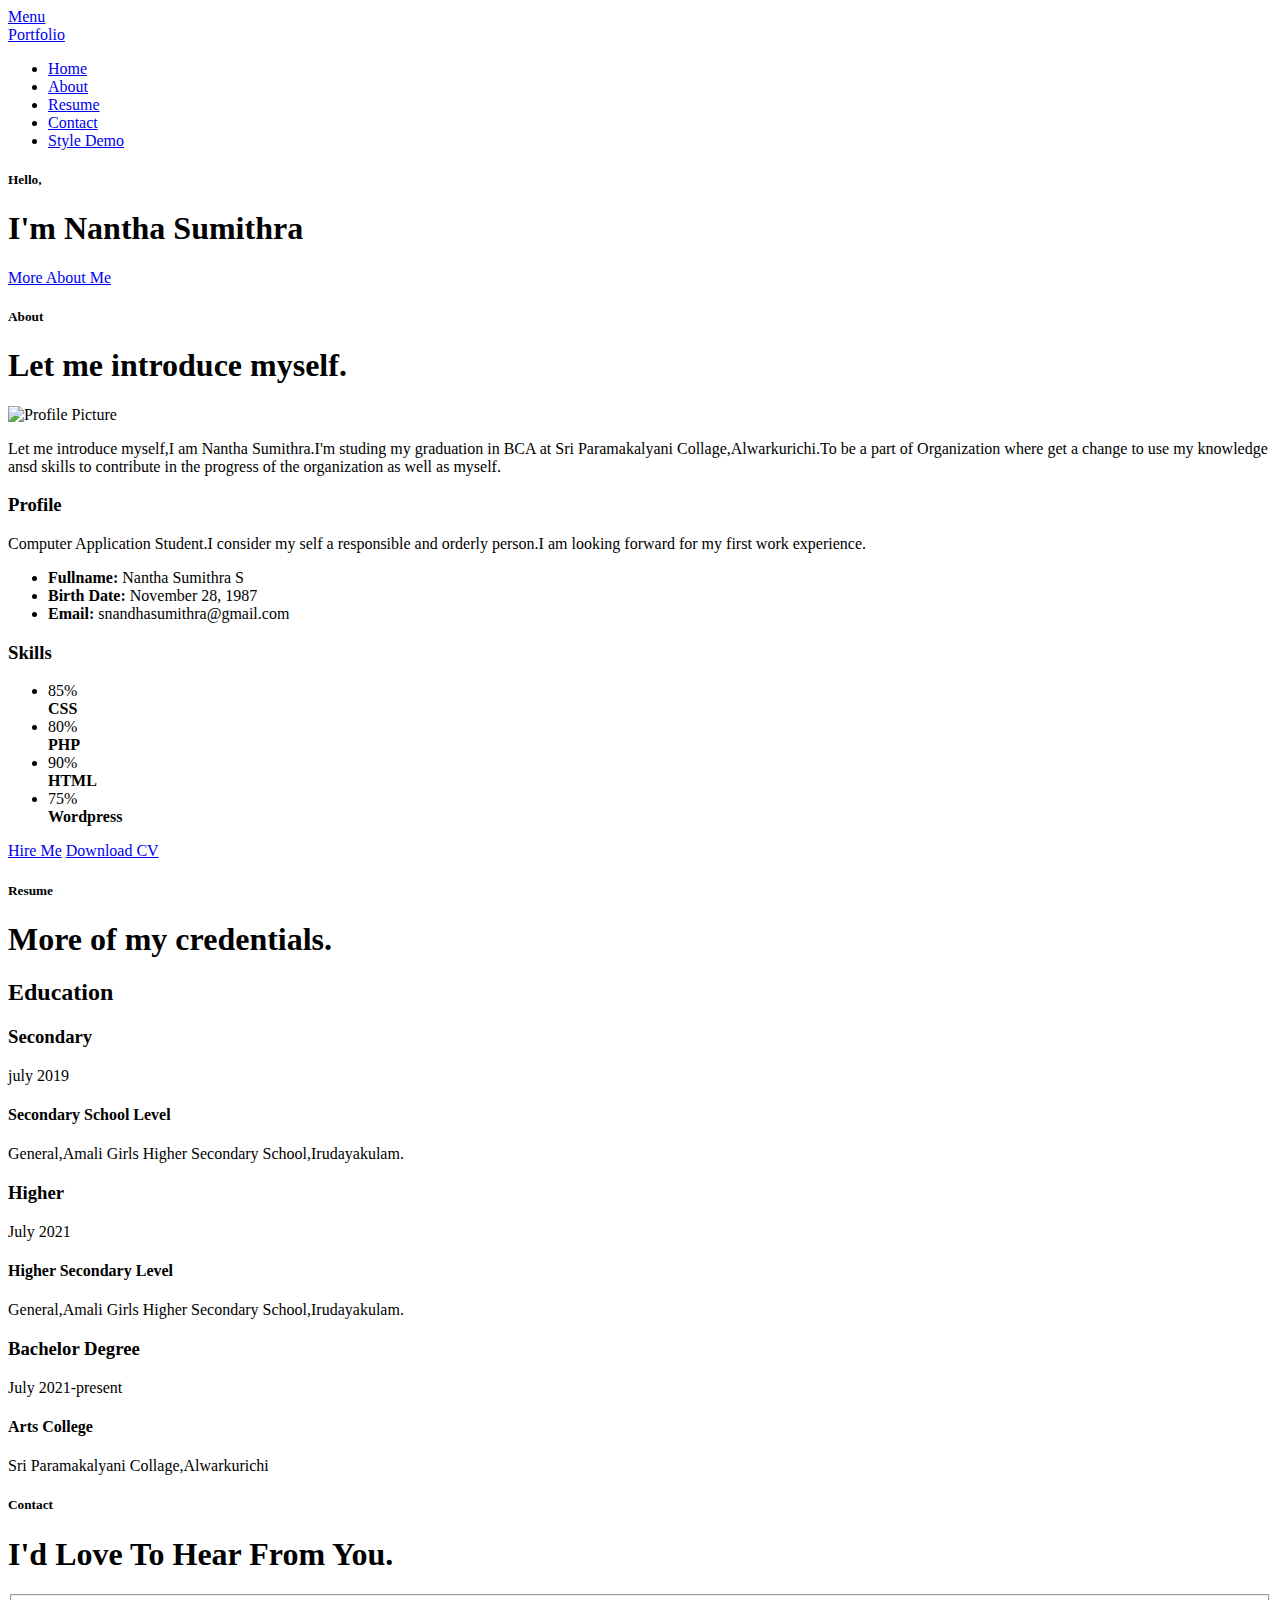
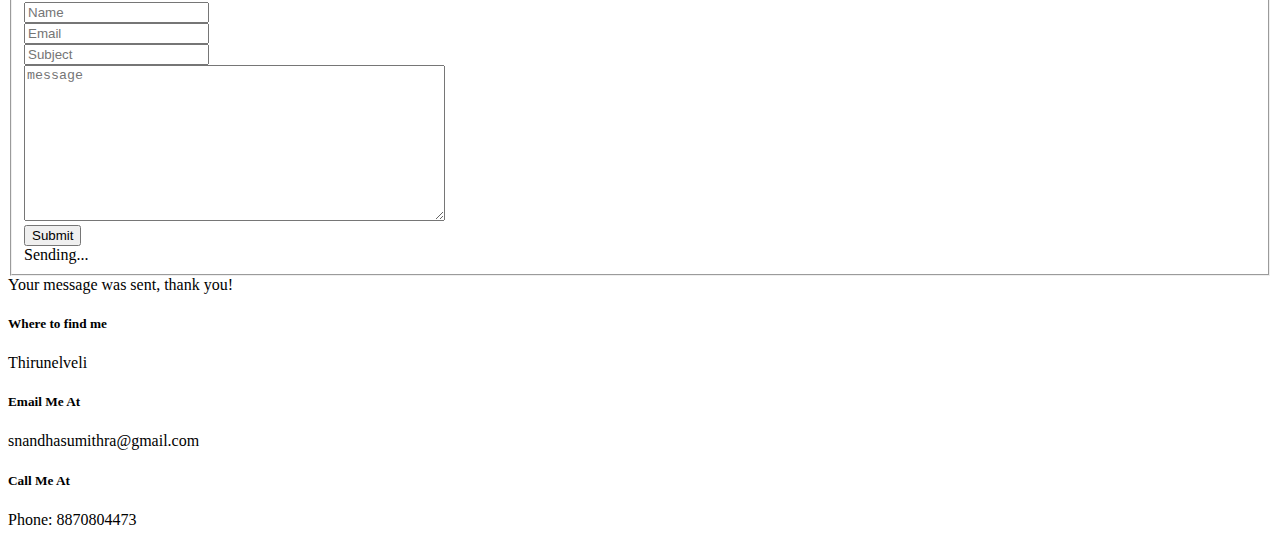
==== index.html @ dbe653dc "Update and rename port.html to index.html" ====
<!DOCTYPE html>
<html class="no-js" lang="en"> 
<head>
   <meta charset="utf-8">
	<title>porfolio</title>
	<meta name="description" content="">  
	<meta name="author" content="">
	<meta name="viewport" content="width=device-width, initial-scale=1, maximum-scale=1">
   <link rel="stylesheet" href="css/base.css">  
   <link rel="stylesheet" href="css/main.css">
   <link rel="stylesheet" href="css/vendor.css">       
	<script src="js/modernizr.js"></script>
	<script src="js/pace.min.js"></script>
	<link rel="icon" type="image/png" href="favicon.png">
</head>
<body id="top">
   <header>   	
   	<div class="row">

   		<div class="top-bar">
   			<a class="menu-toggle" href="#"><span>Menu</span></a>

	   		<div class="logo">
		         <a href="index.html">Portfolio</a>
		      </div>		      

		   	<nav id="main-nav-wrap">
					<ul class="main-navigation">
						<li class="current"><a class="smoothscroll"  href="#intro" title="">Home</a></li>
						<li><a class="smoothscroll"  href="#about" title="">About</a></li>
						<li><a class="smoothscroll"  href="#resume" title="">Resume</a></li>				
						<li><a class="smoothscroll"  href="#contact" title="">Contact</a></li>	
						<li><a href="styles.html" title="">Style Demo</a></li>				
					</ul>
				</nav>    		
   		</div>
   		
   	</div>		
   </header>
   <section id="intro">   
   <div class="intro-overlay"></div>	
   <div class="intro-content">
   		<div class="row">
           <div class="col-twelve">
		   <h5>Hello,</h5>
	   			<h1>I'm Nantha Sumithra</h1>
             <a class="button stroke smoothscroll" href="#about" title="">More About Me</a>
            </div>  
   			</div>   		 		
   	</div>
   </section>
   <section id="about">  

   	<div class="row section-intro">
   		<div class="col-twelve">

   			<h5>About</h5>
   			<h1>Let me introduce myself.</h1>

   			<div class="intro-info">

   				<img src="images/profile-pic.jpg" alt="Profile Picture">

   				<p class="lead">Let me introduce myself,I am Nantha Sumithra.I'm studing my graduation in BCA at Sri Paramakalyani Collage,Alwarkurichi.To be a part of Organization where get a change to use my knowledge ansd skills to contribute in the progress of the organization as well as myself.</p>
   			</div>   			

   		</div>   		
   	</div>

   	<div class="row about-content">

   		<div class="col-six tab-full">

   			<h3>Profile</h3>
   			<p>Computer Application Student.I consider my self a responsible and orderly person.I am looking forward for my first work experience.</p>

   			<ul class="info-list">
   				<li>
   					<strong>Fullname:</strong>
   					<span>Nantha Sumithra S</span>
   				</li>
   				<li>
   					<strong>Birth Date:</strong>
   					<span>November 28, 1987</span>
   				</li>
   				<li>
   					<strong>Email:</strong>
   					<span>snandhasumithra@gmail.com</span>
   				</li>

   			</ul>
   		</div>

   		<div class="col-six tab-full">

   			<h3>Skills</h3>
   			<p></p>

				<ul class="skill-bars">
				   <li>
				   	<div class="progress percent90"><span>85%</span></div>
				   	<strong>CSS</strong>
				   </li>
				   <li>
				   	<div class="progress percent85"><span>80%</span></div>
				   	<strong>PHP</strong>
				   </li>
				   <li>
				   	<div class="progress percent95"><span>90%</span></div>
				   	<strong>HTML</strong>
				   </li>
				   <li>

				   	<div class="progress percent75"><span>75%</span></div>
				   	<strong>Wordpress</strong>
				   </li>
      
				</ul> 	

   		</div>

   	</div>

   	<div class="row button-section">
   		<div class="col-twelve">
   			<a href="#contact" title="Hire Me" class="button stroke smoothscroll">Hire Me</a>
   			<a href="#" title="Download CV" class="button button-primary">Download CV</a>
   		</div>   		
   	</div>

   </section>
	<section id="resume" class="grey-section">

		<div class="row section-intro">
   		<div class="col-twelve">

   			<h5>Resume</h5>
   			<h1>More of my credentials.</h1>

   		</div>   		
   	</div>
   	<div class="row resume-timeline">

   		<div class="col-twelve resume-header">

   			<h2>Education</h2>

   		</div>
   		<div class="col-twelve">

   			<div class="timeline-wrap">

   				<div class="timeline-block">

	   				<div class="timeline-ico">
	   					<i class="fa fa-briefcase"></i>
	   				</div>

	   				<div class="timeline-header">
	   					<h3>Secondary</h3>
	   					<p>july 2019</p>
	   				</div>

	   				<div class="timeline-content">
	   					<h4>Secondary School Level</h4>
	   					<p>General,Amali Girls Higher Secondary School,Irudayakulam.</p>
	   				</div>

	   			</div>
	   			<div class="timeline-block">

	   				<div class="timeline-ico">
	   					<i class="fa fa-briefcase"></i>
	   				</div>

	   				<div class="timeline-header">
	   					<h3>Higher</h3>
	   					<p>July 2021</p>
	   				</div>

	   				<div class="timeline-content">
	   					<h4>Higher Secondary Level</h4>
	   					<p>General,Amali Girls Higher Secondary School,Irudayakulam.</p>
	   				</div>

	   			</div>
	   			<div class="timeline-block">

	   				<div class="timeline-ico">
	   					<i class="fa fa-briefcase"></i>
	   				</div>

	   				<div class="timeline-header">
	   					<h3>Bachelor Degree</h3>
	   					<p>July 2021-present</p>
	   				</div>

	   				<div class="timeline-content">
	   					<h4>Arts College</h4>
	   					<p>Sri Paramakalyani Collage,Alwarkurichi</p>
	   				</div>

	   			</div>
   			</div>
   		</div>
   	</div>
	</section>
	<section id="contact">

		<div class="row section-intro">
   		<div class="col-twelve">

   			<h5>Contact</h5>
   			<h1>I'd Love To Hear From You.</h1>

   			

   		</div> 
   	</div>
   	<div class="row contact-form">

   		<div class="col-twelve">
            <form name="contactForm" id="contactForm" method="post" action="">
      			<fieldset>

                  <div class="form-field">
 						   <input name="contactName" type="text" id="contactName" placeholder="Name" value="" minlength="2" required="">
                  </div>
                  <div class="form-field">
	      			   <input name="contactEmail" type="email" id="contactEmail" placeholder="Email" value="" required="">
	               </div>
                  <div class="form-field">
	     				   <input name="contactSubject" type="text" id="contactSubject" placeholder="Subject" value="">
	               </div>                       
                  <div class="form-field">
	                 	<textarea name="contactMessage" id="contactMessage" placeholder="message" rows="10" cols="50" required=""></textarea>
	               </div>                      
                 <div class="form-field">
                     <button class="submitform">Submit</button>
                     <div id="submit-loader">
                        <div class="text-loader">Sending...</div>                             
       				      <div class="s-loader">
								  	<div class="bounce1"></div>
								  	<div class="bounce2"></div>
								  	<div class="bounce3"></div>
								</div>
							</div>
                  </div>

      			</fieldset>
      		</form> 
            <div id="message-warning">            	
            </div>            
           
      		<div id="message-success">
               <i class="fa fa-check"></i>Your message was sent, thank you!<br>
      		</div>

         </div> 
   	</div> 
   	<div class="row contact-info">

   		<div class="col-four tab-full">

   			<div class="icon">
   				<i class="icon-pin"></i>
   			</div>

   			<h5>Where to find me</h5>

   			<p>Thirunelveli
            </p>

   		</div>

   		<div class="col-four tab-full collapse">

   			<div class="icon">
   				<i class="icon-mail"></i>
   			</div>

   			<h5>Email Me At</h5>

   			<p>snandhasumithra@gmail.com		     
			   </p>

   		</div>

   		<div class="col-four tab-full">

   			<div class="icon">
   				<i class="icon-phone"></i>
   			</div>

   			<h5>Call Me At</h5>

   			<p>Phone: 8870804473 </p>

   		</div>
   		
   	</div>
		
	</section> 
   <div id="preloader"> 
    	<div id="loader"></div>
   </div> 
   <script src="js/jquery-2.1.3.min.js"></script>
   <script src="js/plugins.js"></script>
   <script src="js/main.js"></script>

</body>

</html>
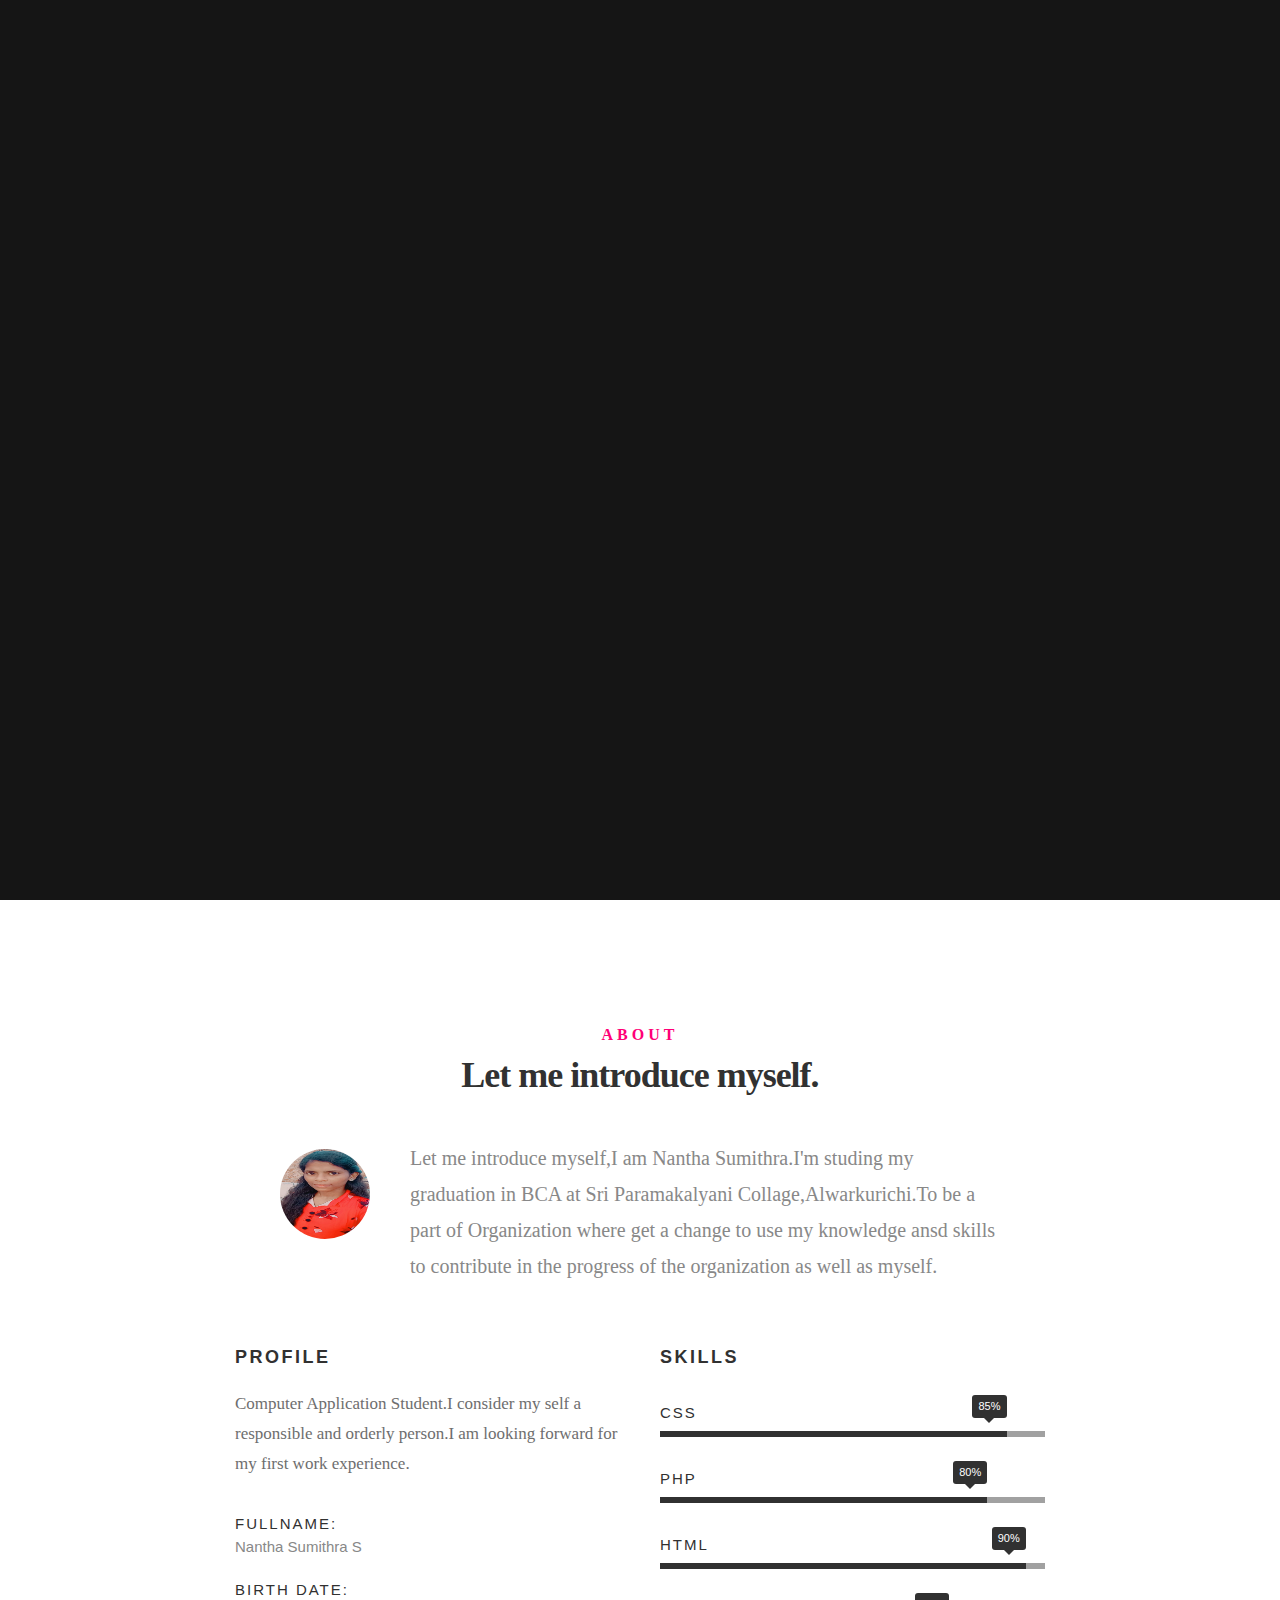
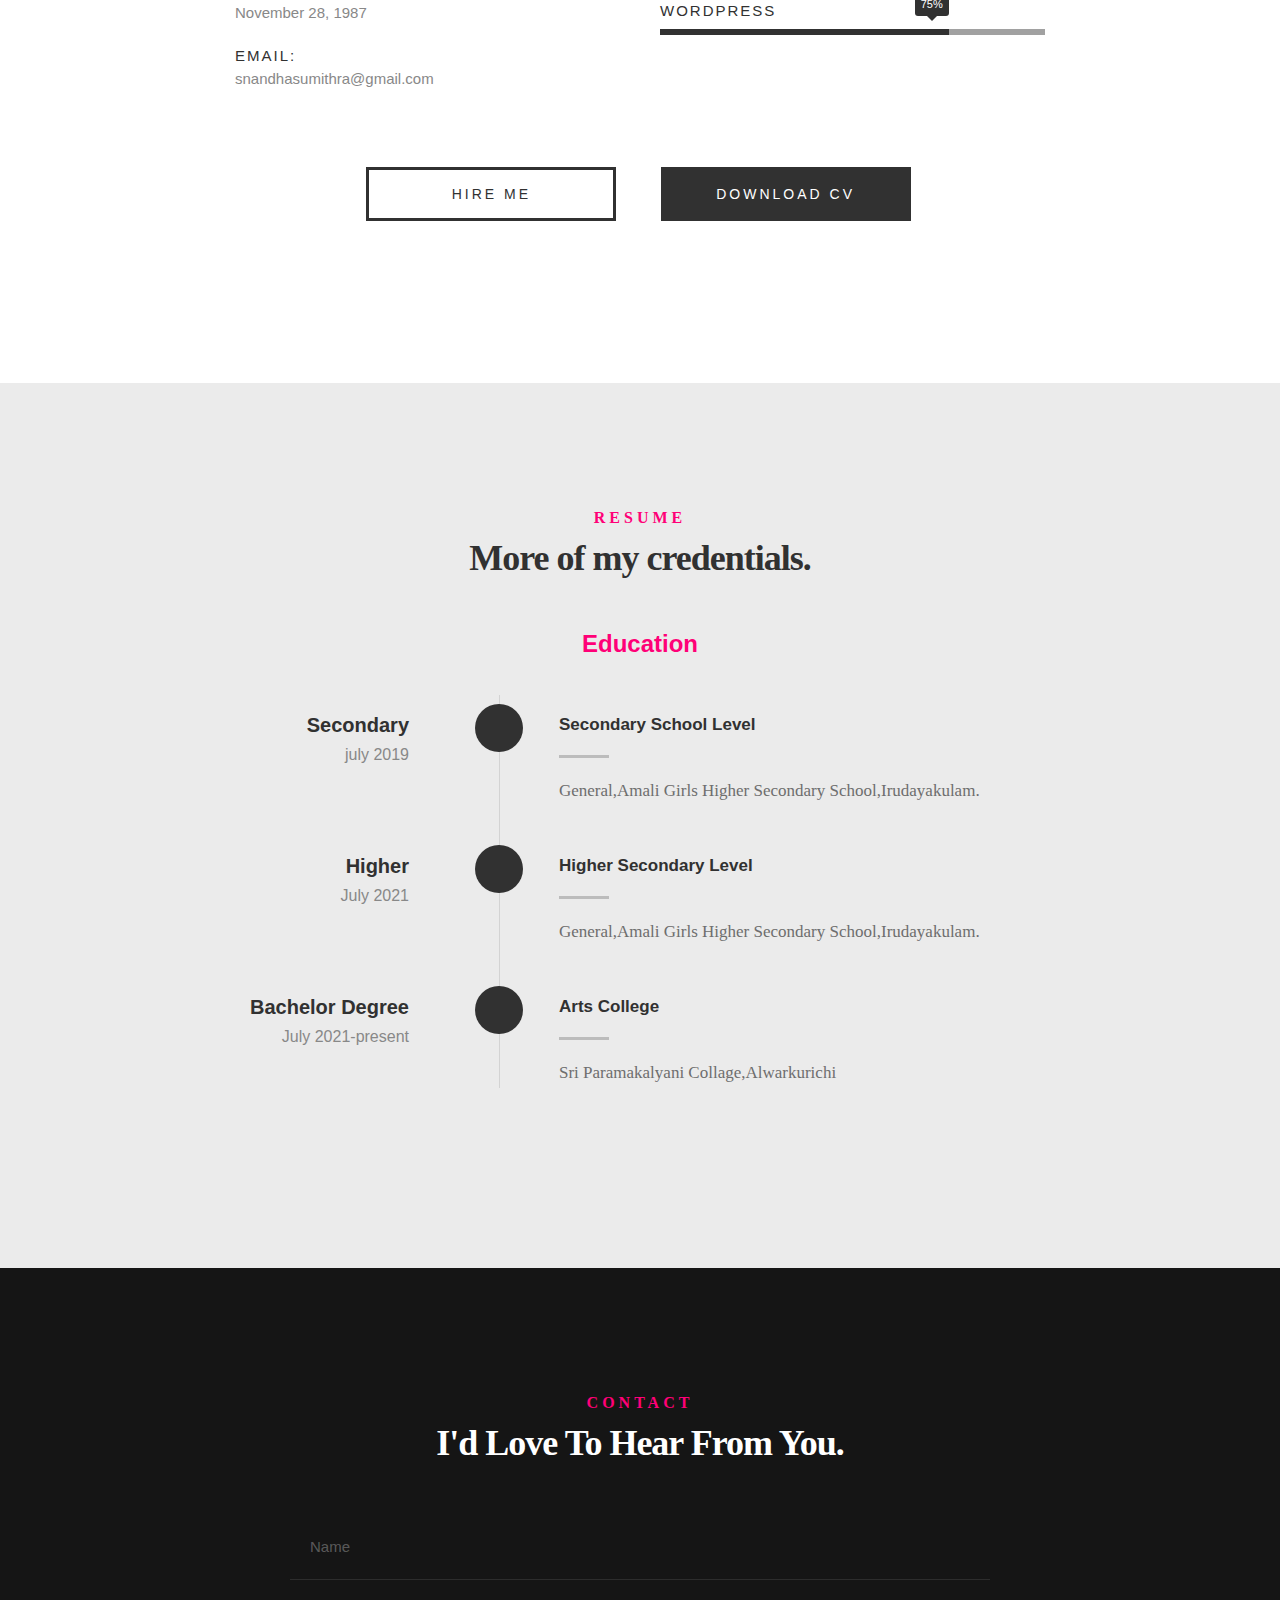
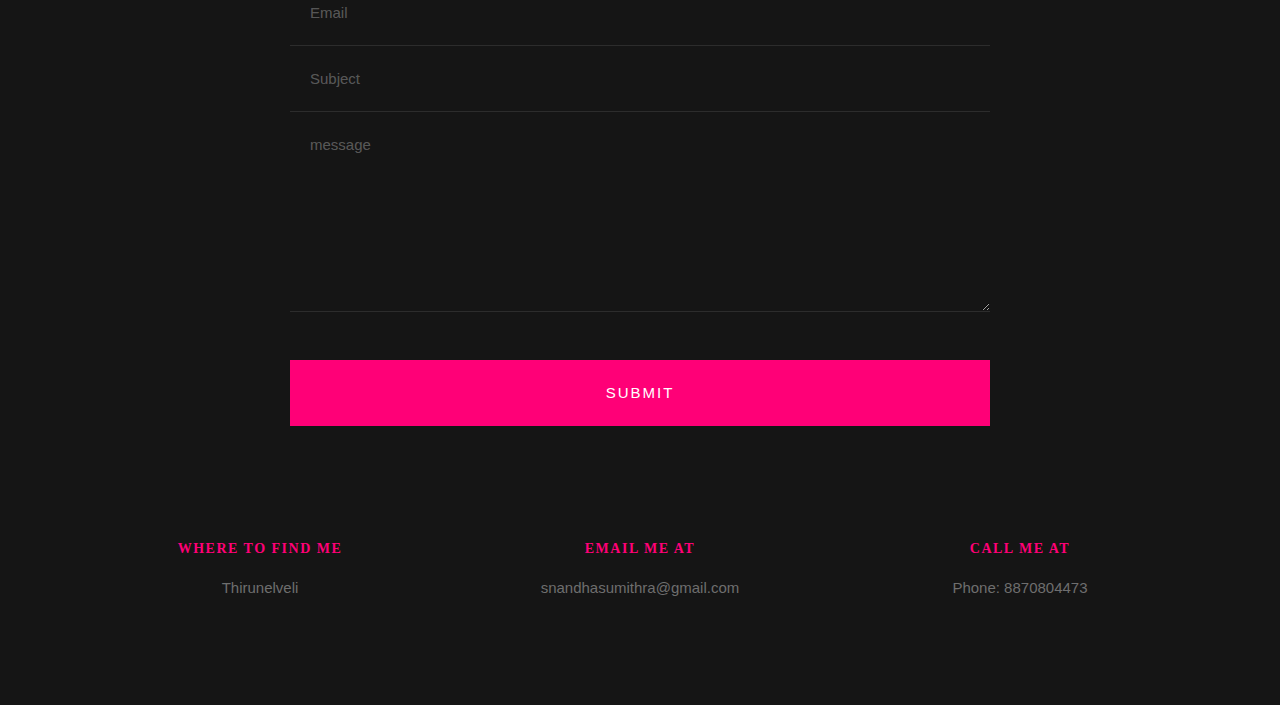
==== commit fe25ffa9: "Add files via upload" ====
--- a/index.html
+++ b/index.html
@@ -6,11 +6,11 @@
 	<meta name="description" content="">  
 	<meta name="author" content="">
 	<meta name="viewport" content="width=device-width, initial-scale=1, maximum-scale=1">
-   <link rel="stylesheet" href="css/base.css">  
-   <link rel="stylesheet" href="css/main.css">
-   <link rel="stylesheet" href="css/vendor.css">       
-	<script src="js/modernizr.js"></script>
-	<script src="js/pace.min.js"></script>
+   <link rel="stylesheet" href="base.css">  
+   <link rel="stylesheet" href="main.css">
+   <link rel="stylesheet" href="vendor.css">       
+	<script src="modernizr.js"></script>
+	<script src="pace.min.js"></script>
 	<link rel="icon" type="image/png" href="favicon.png">
 </head>
 <body id="top">
@@ -59,7 +59,7 @@
 
    			<div class="intro-info">
 
-   				<img src="images/profile-pic.jpg" alt="Profile Picture">
+   				<img src="profile-pic.jpg" alt="Profile Picture">
 
    				<p class="lead">Let me introduce myself,I am Nantha Sumithra.I'm studing my graduation in BCA at Sri Paramakalyani Collage,Alwarkurichi.To be a part of Organization where get a change to use my knowledge ansd skills to contribute in the progress of the organization as well as myself.</p>
    			</div>   			
@@ -304,10 +304,10 @@
    <div id="preloader"> 
     	<div id="loader"></div>
    </div> 
-   <script src="js/jquery-2.1.3.min.js"></script>
-   <script src="js/plugins.js"></script>
-   <script src="js/main.js"></script>
+   <script src="jquery-2.1.3.min.js"></script>
+   <script src="plugins.js"></script>
+   <script src="main.js"></script>
 
 </body>
 
-</html>
+</html>--- a/base.css
+++ b/base.css
@@ -0,0 +1,871 @@
+/**
+ * =================================================================== 
+ *
+ *  Kards v1.0 Base Stylesheet
+ *  url: styleshout.com
+ *  03-01-2016
+ *  ------------------------------------------------------------------
+ *  TOC:
+ *  01. reset
+ *  02. basic/base setup styles
+ *  03. grid
+ *  04. MISC
+ *
+ * =================================================================== 
+ */
+
+/** 
+ * ===================================================================
+ * 01. reset - normalize.css v3.0.2 | MIT License | git.io/normalize
+ *
+ * ------------------------------------------------------------------- 
+ */
+html {
+	font-family: sans-serif;
+	-ms-text-size-adjust: 100%;
+	-webkit-text-size-adjust: 100%;
+}
+
+body {
+	margin: 0;
+}
+
+article,
+aside,
+details,
+figcaption,
+figure,
+footer,
+header,
+hgroup,
+main,
+menu,
+nav,
+section,
+summary {
+	display: block;
+}
+
+audio,
+canvas,
+progress,
+video {
+	display: inline-block;
+	vertical-align: baseline;
+}
+
+audio:not([controls]) {
+	display: none;
+	height: 0;
+}
+
+[hidden],
+template {
+	display: none;
+}
+
+a {
+	background: transparent;
+}
+
+a:active,
+a:hover {
+	outline: 0;
+}
+
+abbr[title] {
+	border-bottom: 1px dotted;
+}
+
+b,
+strong {
+	font-weight: bold;
+}
+
+dfn {
+	font-style: italic;
+}
+
+h1 {
+	font-size: 2em;
+	margin: 0.67em 0;
+}
+
+mark {
+	background: #ff0;
+	color: #000;
+}
+
+small {
+	font-size: 80%;
+}
+
+sub,
+sup {
+	font-size: 75%;
+	line-height: 0;
+	position: relative;
+	vertical-align: baseline;
+}
+
+sup {
+	top: -0.5em;
+}
+
+sub {
+	bottom: -0.25em;
+}
+
+img {
+	border: 0;
+}
+
+svg:not(:root) {
+	overflow: hidden;
+}
+
+figure {
+	margin: 1em 40px;
+}
+
+hr {
+	-moz-box-sizing: content-box;
+	box-sizing: content-box;
+	height: 0;
+}
+
+pre {
+	overflow: auto;
+}
+
+code,
+kbd,
+pre,
+samp {
+	font-family: monospace, monospace;
+	font-size: 1em;
+}
+
+button,
+input,
+optgroup,
+select,
+textarea {
+	color: inherit;
+	font: inherit;
+	margin: 0;
+}
+
+button {
+	overflow: visible;
+}
+
+button,
+select {
+	text-transform: none;
+}
+
+button,
+html input[type="button"],
+input[type="reset"],
+input[type="submit"] {
+	-webkit-appearance: button;
+	cursor: pointer;
+}
+
+button[disabled],
+html input[disabled] {
+	cursor: default;
+}
+
+button::-moz-focus-inner,
+input::-moz-focus-inner {
+	border: 0;
+	padding: 0;
+}
+
+input {
+	line-height: normal;
+}
+
+input[type="checkbox"],
+input[type="radio"] {
+	box-sizing: border-box;
+	padding: 0;
+}
+
+input[type="number"]::-webkit-inner-spin-button,
+input[type="number"]::-webkit-outer-spin-button {
+	height: auto;
+}
+
+input[type="search"] {
+	-webkit-appearance: textfield;
+	-moz-box-sizing: content-box;
+	-webkit-box-sizing: content-box;
+	box-sizing: content-box;
+}
+
+input[type="search"]::-webkit-search-cancel-button,
+input[type="search"]::-webkit-search-decoration {
+	-webkit-appearance: none;
+}
+
+fieldset {
+	border: 1px solid #c0c0c0;
+	margin: 0 2px;
+	padding: 0.35em 0.625em 0.75em;
+}
+
+legend {
+	border: 0;
+	padding: 0;
+}
+
+textarea {
+	overflow: auto;
+}
+
+optgroup {
+	font-weight: bold;
+}
+
+table {
+	border-collapse: collapse;
+	border-spacing: 0;
+}
+
+td,
+th {
+	padding: 0;
+}
+
+/** 
+ * ===================================================================
+ * 02. basic/base setup styles - (_basic.scss)
+ *
+ * ------------------------------------------------------------------- 
+ */
+html {
+	font-size: 62.5%;
+	box-sizing: border-box;
+}
+
+*,
+*::before,
+*::after {
+	box-sizing: inherit;
+}
+
+body {
+	font-weight: normal;
+	line-height: 1;
+	text-rendering: optimizeLegibility;
+	word-wrap: break-word;
+	-webkit-overflow-scrolling: touch;
+	-webkit-text-size-adjust: none;
+}
+
+body,
+input,
+button {
+	-moz-osx-font-smoothing: grayscale;
+	-webkit-font-smoothing: antialiased;
+}
+
+/**
+ * Media - (_basic.scss)
+ * ------------------------------------------------------------------- 
+ */
+img,
+video {
+	max-width: 100%;
+	height: auto;
+}
+
+/**
+ * Typography resets - (_basic.scss)
+ * ------------------------------------------------------------------- 
+ */
+div,
+dl,
+dt,
+dd,
+ul,
+ol,
+li,
+h1,
+h2,
+h3,
+h4,
+h5,
+h6,
+pre,
+form,
+p,
+blockquote,
+th,
+td {
+	margin: 0;
+	padding: 0;
+}
+
+h1,
+h2,
+h3,
+h4,
+h5,
+h6 {
+	-webkit-font-variant-ligatures: common-ligatures;
+	-moz-font-variant-ligatures: common-ligatures;
+	font-variant-ligatures: common-ligatures;
+	text-rendering: optimizeLegibility;
+}
+
+em,
+i {
+	font-style: italic;
+	line-height: inherit;
+}
+
+strong,
+b {
+	font-weight: bold;
+	line-height: inherit;
+}
+
+small {
+	font-size: 60%;
+	line-height: inherit;
+}
+
+ol,
+ul {
+	list-style: none;
+}
+
+li {
+	display: block;
+}
+
+/**
+ * links - (_basic.scss)
+ * ------------------------------------------------------------------- 
+ */
+a {
+	text-decoration: none;
+	line-height: inherit;
+}
+
+a img {
+	border: none;
+}
+
+/**
+ * inputs - (_basic.scss)
+ * ------------------------------------------------------------------- 
+ */
+fieldset {
+	margin: 0;
+	padding: 0;
+}
+
+input[type="email"],
+input[type="number"],
+input[type="search"],
+input[type="text"],
+input[type="tel"],
+input[type="url"],
+input[type="password"],
+textarea {
+	-webkit-appearance: none;
+	-moz-appearance: none;
+	-ms-appearance: none;
+	-o-appearance: none;
+	appearance: none;
+}
+
+/** 
+ * ===================================================================
+ * 03. grid - (_grid.scss)
+ *
+ * ------------------------------------------------------------------- 
+ */
+.row {
+	width: 94%;
+	max-width: 1140px;
+	margin: 0 auto;
+}
+
+.row:before,
+.row:after {
+	content: "";
+	display: table;
+}
+
+.row:after {
+	clear: both;
+}
+
+.row .row {
+	width: auto;
+	max-width: none;
+	margin-left: -20px;
+	margin-right: -20px;
+}
+
+[class*="col-"],
+.bgrid {
+	float: left;
+}
+
+[class*="col-"] + [class*="col-"].end {
+	float: right;
+}
+
+[class*="col-"] {
+	padding: 0 20px;
+}
+
+.col-one {
+	width: 8.33333%;
+}
+
+.col-two,
+.col-1-6 {
+	width: 16.66667%;
+}
+
+.col-three,
+.col-1-4 {
+	width: 25%;
+}
+
+.col-four,
+.col-1-3 {
+	width: 33.33333%;
+}
+
+.col-five {
+	width: 41.66667%;
+}
+
+.col-six,
+.col-1-2 {
+	width: 50%;
+}
+
+.col-seven {
+	width: 58.33333%;
+}
+
+.col-eight,
+.col-2-3 {
+	width: 66.66667%;
+}
+
+.col-nine,
+.col-3-4 {
+	width: 75%;
+}
+
+.col-ten,
+.col-5-6 {
+	width: 83.33333%;
+}
+
+.col-eleven {
+	width: 91.66667%;
+}
+
+.col-twelve,
+.col-full {
+	width: 100%;
+}
+
+/**
+ * small screens - (_grid.scss)
+ * --------------------------------------------------------------- 
+ */
+@media screen and (max-width:1024px) {
+	.row .row {
+		margin-left: -18px;
+		margin-right: -18px;
+	}
+
+	[class*="col-"] {
+		padding: 0 18px;
+	}
+
+}
+
+/**
+ * tablets - (_grid.scss)
+ * --------------------------------------------------------------- 
+ */
+@media screen and (max-width:768px) {
+	.row {
+		width: auto;
+		padding-left: 30px;
+		padding-right: 30px;
+	}
+
+	.row .row {
+		padding-left: 0;
+		padding-right: 0;
+		margin-left: -15px;
+		margin-right: -15px;
+	}
+
+	[class*="col-"] {
+		padding: 0 15px;
+	}
+
+	.tab-1-4 {
+		width: 25%;
+	}
+
+	.tab-1-3 {
+		width: 33.33333%;
+	}
+
+	.tab-1-2 {
+		width: 50%;
+	}
+
+	.tab-2-3 {
+		width: 66.66667%;
+	}
+
+	.tab-3-4 {
+		width: 75%;
+	}
+
+	.tab-full {
+		width: 100%;
+	}
+
+}
+
+/**
+ * large mobile devices - (_grid.scss)
+ * --------------------------------------------------------------- 
+ */
+@media screen and (max-width:600px) {
+	.row {
+		padding-left: 25px;
+		padding-right: 25px;
+	}
+
+	.row .row {
+		margin-left: -10px;
+		margin-right: -10px;
+	}
+
+	[class*="col-"] {
+		padding: 0 10px;
+	}
+
+	.mob-1-4 {
+		width: 25%;
+	}
+
+	.mob-1-2 {
+		width: 50%;
+	}
+
+	.mob-3-4 {
+		width: 75%;
+	}
+
+	.mob-full {
+		width: 100%;
+	}
+
+}
+
+/**
+ * small mobile devices - (_grid.scss)
+ * --------------------------------------------------------------- 
+ */
+@media screen and (max-width:400px) {
+	.row .row {
+		padding-left: 0;
+		padding-right: 0;
+		margin-left: 0;
+		margin-right: 0;
+	}
+
+	[class*="col-"] {
+		width: 100% !important;
+		float: none !important;
+		clear: both !important;
+		margin-left: 0;
+		margin-right: 0;
+		padding: 0;
+	}
+
+	[class*="col-"] + [class*="col-"].end {
+		float: none;
+	}
+
+}
+
+/** 
+ * ===================================================================
+ * block grids - (_grid.scss)
+ *
+ * ------------------------------------------------------------------- 
+ */
+[class*="block-"]:before,
+[class*="block-"]:after {
+	content: "";
+	display: table;
+}
+
+[class*="block-"]:after {
+	clear: both;
+}
+
+.block-1-6 .bgrid {
+	width: 16.66667%;
+}
+
+.block-1-4 .bgrid {
+	width: 25%;
+}
+
+.block-1-3 .bgrid {
+	width: 33.33333%;
+}
+
+.block-1-2 .bgrid {
+	width: 50%;
+}
+
+/**
+ * Clearing for block grid columns. Allow columns with 
+ * different heights to align properly.
+ */
+.block-1-6 .bgrid:nth-child(6n+1),
+.block-1-4 .bgrid:nth-child(4n+1),
+.block-1-3 .bgrid:nth-child(3n+1),
+.block-1-2 .bgrid:nth-child(2n+1) {
+	clear: both;
+}
+
+/**
+ * small screens - (_grid.scss)
+ * --------------------------------------------------------------- 
+ */
+@media screen and (max-width:1024px) {
+	.block-s-1-6 .bgrid {
+		width: 16.66667%;
+	}
+
+	.block-s-1-4 .bgrid {
+		width: 25%;
+	}
+
+	.block-s-1-3 .bgrid {
+		width: 33.33333%;
+	}
+
+	.block-s-1-2 .bgrid {
+		width: 50%;
+	}
+
+	.block-s-full .bgrid {
+		width: 100%;
+		clear: both;
+	}
+
+	[class*="block-s-"] .bgrid:nth-child(n) {
+		clear: none;
+	}
+
+	.block-s-1-6 .bgrid:nth-child(6n+1),
+	.block-s-1-4 .bgrid:nth-child(4n+1),
+	.block-s-1-3 .bgrid:nth-child(3n+1),
+	.block-s-1-2 .bgrid:nth-child(2n+1) {
+		clear: both;
+	}
+
+}
+
+/**
+ * tablets - (_grid.scss)
+ * --------------------------------------------------------------- 
+ */
+@media screen and (max-width:768px) {
+	.block-tab-1-6 .bgrid {
+		width: 16.66667%;
+	}
+
+	.block-tab-1-4 .bgrid {
+		width: 25%;
+	}
+
+	.block-tab-1-3 .bgrid {
+		width: 33.33333%;
+	}
+
+	.block-tab-1-2 .bgrid {
+		width: 50%;
+	}
+
+	.block-tab-full .bgrid {
+		width: 100%;
+		clear: both;
+	}
+
+	[class*="block-tab-"] .bgrid:nth-child(n) {
+		clear: none;
+	}
+
+	.block-tab-1-6 .bgrid:nth-child(6n+1),
+	.block-tab-1-4 .bgrid:nth-child(4n+1),
+	.block-tab-1-3 .bgrid:nth-child(3n+1),
+	.block-tab-1-2 .bgrid:nth-child(2n+1) {
+		clear: both;
+	}
+
+}
+
+/**
+ * large mobile devices - (_grid.scss)
+ * --------------------------------------------------------------- 
+ */
+@media screen and (max-width:600px) {
+	.block-mob-1-6 .bgrid {
+		width: 16.66667%;
+	}
+
+	.block-mob-1-4 .bgrid {
+		width: 25%;
+	}
+
+	.block-mob-1-3 .bgrid {
+		width: 33.33333%;
+	}
+
+	.block-mob-1-2 .bgrid {
+		width: 50%;
+	}
+
+	.block-mob-full .bgrid {
+		width: 100%;
+		clear: both;
+	}
+
+	[class*="block-mob-"] .bgrid:nth-child(n) {
+		clear: none;
+	}
+
+	.block-mob-1-6 .bgrid:nth-child(6n+1),
+	.block-mob-1-4 .bgrid:nth-child(4n+1),
+	.block-mob-1-3 .bgrid:nth-child(3n+1),
+	.block-mob-1-2 .bgrid:nth-child(2n+1) {
+		clear: both;
+	}
+
+}
+
+/**
+ * stack on small mobile devices - (_grid.scss)
+ * --------------------------------------------------------------- 
+ */
+@media screen and (max-width:400px) {
+	.stack .bgrid {
+		width: 100% !important;
+		float: none !important;
+		clear: both !important;
+		margin-left: 0;
+		margin-right: 0;
+	}
+
+}
+
+/** 
+ * ===================================================================
+ * 04. MISC  - (_grid.scss)
+ *
+ * ------------------------------------------------------------------- 
+ */
+
+/**
+ * Clearing - (http://nicolasgallagher.com/micro-clearfix-hack/
+ */
+.group:before,
+.group:after {
+	content: "";
+	display: table;
+}
+
+.group:after {
+	clear: both;
+}
+
+/**
+ * Misc Helper Styles 
+ */
+.hide {
+	display: none;
+}
+
+.invisible {
+	visibility: hidden;
+}
+
+.antialiased {
+	-webkit-font-smoothing: antialiased;
+	-moz-osx-font-smoothing: grayscale;
+}
+
+.remove-bottom {
+	margin-bottom: 0;
+}
+
+.half-bottom {
+	margin-bottom: 1.5rem !important;
+}
+
+.add-bottom {
+	margin-bottom: 3rem !important;
+}
+
+.no-border {
+	border: none;
+}
+
+.full-width {
+	width: 100%;
+}
+
+.text-center {
+	text-align: center;
+}
+
+.text-left {
+	text-align: left;
+}
+
+.text-right {
+	text-align: right;
+}
+
+.pull-left {
+	float: left;
+}
+
+.pull-right {
+	float: right;
+}
+
+.align-center {
+	margin-left: auto;
+	margin-right: auto;
+	text-align: center;
+}
+
+/*# sourceMappingURL=base.css.map */--- a/main.css
+++ b/main.css
@@ -0,0 +1,2598 @@
+/**
+ * =================================================================== 
+ *
+ *  Kards v1.0 Main Stylesheet
+ *  url: styleshout.com
+ *  03-01-2016
+ *  ------------------------------------------------------------------
+ *  TOC:
+ *  01. webfonts and iconfonts
+ *  02. base style overrides
+ *  03. typography & general theme styles
+ *  04. preloader
+ *  05. forms
+ *  06. buttons 
+ *  07. other components
+ *  08. common styles
+ *  09. header styles
+ *  10. intro
+ *  11. about
+ *  12. resume
+ *  13. portfolio
+ *  14. call-to-action section
+ *  15. services
+ *  16. stats
+ *  17. contact
+ *  18. footer
+ *
+ * =================================================================== 
+ */
+
+
+/** 
+ * ===================================================================
+ * 01. webfonts and iconfonts - (_document-setup.scss)
+ *
+ * ------------------------------------------------------------------- 
+ */
+@import url("fonts.css");
+@import url("font-awesome/css/font-awesome.min.css");
+@import url("micons/micons.css");
+
+
+/** 
+ * ===================================================================
+ * 02. base style overrides - (_document-setup.scss)
+ *
+ * ------------------------------------------------------------------- 
+ */
+html {
+	font-size: 10px;
+}
+
+@media only screen and (max-width:1024px) {
+	html {
+		font-size: 9.411764705882353px;
+	}
+}
+@media only screen and (max-width:768px) {
+	html {
+		font-size: 10px;
+	}
+}
+@media only screen and (max-width:400px) {
+	html {
+		font-size: 9.411764705882353px;
+	}
+}
+
+html, body {
+	height: 100%;
+}
+body {
+	background: #151515;
+	font-family: "lora-regular", serif;
+	font-size: 1.7rem;
+	line-height: 3rem;
+	color: #6e6e6e;
+}
+
+/**
+ * links - (_document-setup.scss)
+ * -------------------------------------------------------------------
+ */
+a, a:visited {
+	color: #000000;
+	-moz-transition: all 0.3s ease-in-out;
+	-o-transition: all 0.3s ease-in-out;
+	-webkit-transition: all 0.3s ease-in-out;
+	-ms-transition: all 0.3s ease-in-out;
+	transition: all 0.3s ease-in-out;
+}
+a:hover, a:focus, a:active {
+	color: #FF0077;
+	outline: 0;
+}
+
+/** 
+ * ===================================================================
+ * 03. typography & general theme styles - (_document-setup.scss)
+ *
+ * ------------------------------------------------------------------- 
+ */
+h1, h2, h3, h4, h5, h6, .h01, .h02, .h03, .h04, .h05, .h06 {
+	font-family: "poppins-semibold", sans-serif;
+	color: #313131;
+	font-style: normal;
+	text-rendering: optimizeLegibility;
+	margin-bottom: 2.1rem;
+}
+h3, .h03, h4, .h04 {
+	margin-bottom: 1.8rem;
+}
+h5, .h05, h6, .h06 {
+	font-family: "poppins-bold";
+	margin-bottom: 1.2rem;
+}
+h1, .h01 {
+	font-size: 3.1rem;
+	line-height: 1.355;
+	letter-spacing: -.1rem;
+}
+@media only screen and (max-width:600px) {
+	h1, .h01 {
+		font-size: 2.6rem;
+		letter-spacing: -.07rem;
+	}
+}
+h2, .h02 {
+	font-size: 2.4rem;
+	line-height: 1.25;
+}
+h3, .h03 {
+	font-size: 2rem;
+	line-height: 1.5;
+}
+h4, .h04 {
+	font-size: 1.7rem;
+	line-height: 1.765;
+}
+h5, .h05 {
+	font-size: 1.4rem;
+	line-height: 1.714;
+	text-transform: uppercase;
+	letter-spacing: .15rem;
+}
+h6, .h06 {
+	font-size: 1.3rem;
+	line-height: 1.846;
+	text-transform: uppercase;
+	letter-spacing: .15rem;
+}
+p img {
+	margin: 0;
+}
+p.lead {
+	font-family: "lora-regular", serif;
+	font-size: 2rem;
+	line-height: 1.8;
+	color: #888888;
+}
+@media only screen and (max-width:768px) {
+	p.lead {
+		font-size: 1.7rem;
+	}
+}
+em, i, strong, b {
+	font-size: 1.7rem;
+	line-height: 3rem;
+	font-style: normal;
+	font-weight: normal;
+}
+em, i {
+	font-family: "lora-italic", serif;
+}
+strong, b {
+	font-family: "lora-bold", serif;
+}
+small {
+	font-size: 1.2rem;
+	line-height: inherit;
+}
+blockquote {
+	margin: 3rem 0;
+	padding-left: 4rem;
+	position: relative;
+}
+blockquote:before {
+	content: "\201C";
+	font-size: 8rem;
+	line-height: 0px;
+	margin: 0;
+	color: #313131;
+	font-family: arial, sans-serif;
+	position: absolute;
+	top: 3rem;
+	left: 0;
+}
+blockquote p {
+	font-family: georgia, serif;
+	font-style: italic;
+	padding: 0;
+	font-size: 1.9rem;
+	line-height: 1.737;
+}
+blockquote cite {
+	display: block;
+	font-size: 1.3rem;
+	font-style: normal;
+	line-height: 1.616;
+}
+blockquote cite:before {
+	content: "\2014 \0020";
+}
+blockquote cite a, blockquote cite a:visited {
+	color: #888888;
+	border: none;
+}
+abbr {
+	font-family: "poppins-bold", serif;
+	font-variant: small-caps;
+	text-transform: lowercase;
+	letter-spacing: .05rem;
+	color: #888888;
+}
+var, kbd, samp, code, pre {
+	font-family: Consolas, "Andale Mono", Courier, "Courier New", monospace;
+}
+pre {
+	padding: 2.4rem 3rem 3rem;
+	background: #F1F1F1;
+}
+code {
+	font-size: 1.4rem;
+	margin: 0 .2rem;
+	padding: .3rem .6rem;
+	white-space: nowrap;
+	background: #F1F1F1;
+	border: 1px solid #E1E1E1;
+	border-radius: 3px;
+}
+pre > code {
+	display: block;
+	white-space: pre;
+	line-height: 2;
+	padding: 0;
+	margin: 0;
+}
+pre.prettyprint > code {
+	border: none;
+}
+del {
+	text-decoration: line-through;
+}
+abbr[title], dfn[title] {
+	border-bottom: 1px dotted;
+	cursor: help;
+}
+mark {
+	background: #FFF49B;
+	color: #000;
+}
+hr {
+	border: solid #d2d2d2;
+	border-width: 1px 0 0;
+	clear: both;
+	margin: 2.4rem 0 1.5rem;
+	height: 0;
+}
+
+/**
+ * Lists - (_document-setup.scss)  
+ * -------------------------------------------------------------------
+ */
+ol {
+	list-style: decimal;
+}
+ul {
+	list-style: disc;
+}
+li {
+	display: list-item;
+}
+ol, ul {
+	margin-left: 1.7rem;
+}
+ul li {
+	padding-left: .4rem;
+}
+ul ul, ul ol, ol ol, ol ul {
+	margin: .6rem 0 .6rem 1.7rem;
+}
+ul.disc li {
+	display: list-item;
+	list-style: none;
+	padding: 0 0 0 .8rem;
+	position: relative;
+}
+ul.disc li::before {
+	content: "";
+	display: inline-block;
+	width: 8px;
+	height: 8px;
+	border-radius: 50%;
+	background: #FF0077;
+	position: absolute;
+	left: -17px;
+	top: 11px;
+	vertical-align: middle;
+}
+dt {
+	margin: 0;
+	color: #FF0077;
+}
+dd {
+	margin: 0 0 0 2rem;
+}
+
+/**
+ * tables - (_document-setup.scss)  
+ * -------------------------------------------------------------------
+ */
+table {
+	border-width: 0;
+	width: 100%;
+	max-width: 100%;
+	font-family: "lora-regular", sans-serif;
+}
+th, td {
+	padding: 1.5rem 3rem;
+	text-align: left;
+	border-bottom: 1px solid #E8E8E8;
+}
+th {
+	color: #313131;
+	font-family: "poppins-bold", sans-serif;
+}
+td {
+	line-height: 1.5;
+}
+th:first-child, td:first-child {
+	padding-left: 0;
+}
+th:last-child, td:last-child {
+	padding-right: 0;
+}
+.table-responsive {
+	overflow-x: auto;
+	-webkit-overflow-scrolling: touch;
+}
+
+/**
+ * Spacing - (_document-setup.scss)  
+ * -------------------------------------------------------------------
+ */
+button, .button {
+	margin-bottom: 1.2;
+}
+fieldset {
+	margin-bottom: 1.5rem;
+}
+input,
+textarea,
+select,
+pre,
+blockquote,
+figure,
+table,
+p,
+ul,
+ol,
+dl,
+form,
+.fluid-video-wrapper,
+.ss-custom-select {
+	margin-bottom: 3rem;
+}
+
+/**
+ * floated image - (_document-setup.scss)  
+ * -------------------------------------------------------------------
+ */
+img.pull-right {
+	margin: .9rem 0 0 2.4rem;
+}
+img.pull-left {
+	margin: .9rem 2.4rem 0 0;
+}
+
+/**
+ * block grid paddings - (_document-setup.scss) 
+ * -------------------------------------------------------------------
+ */
+.bgrid {
+	padding: 0 20px;
+}
+@media only screen and (max-width:1024px) {
+	.bgrid {
+		padding: 0 18px;
+	}
+}
+@media only screen and (max-width:768px) {
+	.bgrid {
+		padding: 0 15px;
+	}
+}
+@media only screen and (max-width:600px) {
+	.bgrid {
+		padding: 0 10px;
+	}
+}
+@media only screen and (max-width:400px) {
+	.bgrid {
+		padding: 0;
+	}
+}
+
+/**
+ * pace.js styles - minimal  - (_document-setup.scss)
+ * -------------------------------------------------------------------
+ */
+.pace {
+	-webkit-pointer-events: none;
+	pointer-events: none;
+	-webkit-user-select: none;
+	-moz-user-select: none;
+	user-select: none;
+}
+.pace-inactive {
+	display: none;
+}
+.pace .pace-progress {
+	background: #FF0077;
+	position: fixed;
+	z-index: 900;
+	top: 0;
+	right: 100%;
+	width: 100%;
+	height: 6px;
+}
+
+/** 
+ * ===================================================================
+ * 04. preloader - (_preloader-1.scss)
+ *
+ * ------------------------------------------------------------------- 
+ */
+#preloader {
+	position: fixed;
+	top: 0;
+	left: 0;
+	right: 0;
+	bottom: 0;
+	background: #151515;
+	z-index: 800;
+	height: 100%;
+	width: 100%;
+}
+.no-js #preloader, .oldie #preloader {
+	display: none;
+}
+#loader {
+	position: absolute;
+	left: 50%;
+	top: 50%;
+	width: 60px;
+	height: 60px;
+	margin: -30px 0 0 -30px;
+	padding: 0;
+}
+#loader:before {
+	content: "";
+	border-top: 11px solid rgba(255, 255, 255, 0.1);
+	border-right: 11px solid rgba(255, 255, 255, 0.1);
+	border-bottom: 11px solid rgba(255, 255, 255, 0.1);
+	border-left: 11px solid #FF0077;
+	-webkit-animation: load 1.1s infinite linear;
+	animation: load 1.1s infinite linear;
+	display: block;
+	border-radius: 50%;
+	width: 60px;
+	height: 60px;
+}
+@-webkit-keyframes load {
+	0% {
+		-webkit-transform: rotate(0deg);
+		transform: rotate(0deg);
+	}
+	100% {
+		-webkit-transform: rotate(360deg);
+		transform: rotate(360deg);
+	}
+}
+@keyframes load {
+	0% {
+		-webkit-transform: rotate(0deg);
+		transform: rotate(0deg);
+	}
+	100% {
+		-webkit-transform: rotate(360deg);
+		transform: rotate(360deg);
+	}
+}
+
+/** 
+ * ===================================================================
+ * 05. forms - (_forms.scss)
+ *
+ * ------------------------------------------------------------------- 
+ */
+fieldset {
+	border: none;
+}
+input[type="email"],
+input[type="number"],
+input[type="search"],
+input[type="text"],
+input[type="tel"],
+input[type="url"],
+input[type="password"],
+textarea,
+select {
+	display: block;
+	height: 6rem;
+	padding: 1.5rem 0;
+	border: 0;
+	outline: none;
+	vertical-align: middle;
+	color: #313131;
+	font-family: "poppins-regular", sans-serif;
+	font-size: 1.5rem;
+	line-height: 3rem;
+	max-width: 100%;
+	background: transparent;
+	border-bottom: 1px solid rgba(0, 0, 0, 0.3);
+	-moz-transition: all 0.3s ease-in-out;
+	-o-transition: all 0.3s ease-in-out;
+	-webkit-transition: all 0.3s ease-in-out;
+	-ms-transition: all 0.3s ease-in-out;
+	transition: all 0.3s ease-in-out;
+}
+.ss-custom-select {
+	position: relative;
+	padding: 0;
+}
+.ss-custom-select select {
+	-webkit-appearance: none;
+	-moz-appearance: none;
+	-ms-appearance: none;
+	-o-appearance: none;
+	appearance: none;
+	text-indent: 0.01px;
+	text-overflow: '';
+	margin: 0;
+	line-height: 3rem;
+	vertical-align: middle;
+}
+.ss-custom-select select option {
+	padding-left: 2rem;
+	padding-right: 2rem;
+}
+.ss-custom-select select::-ms-expand {
+	display: none;
+}
+.ss-custom-select::after {
+	content: '\f0d7';
+	font-family: 'FontAwesome';
+	position: absolute;
+	top: 50%;
+	right: 1.5rem;
+	margin-top: -10px;
+	bottom: auto;
+	width: 20px;
+	height: 20px;
+	line-height: 20px;
+	font-size: 18px;
+	text-align: center;
+	pointer-events: none;
+	color: #252525;
+}
+
+/* IE9 and below */
+.oldie .ss-custom-select::after {
+	display: none;
+}
+textarea {
+	min-height: 25rem;
+}
+input[type="email"]:focus,
+input[type="number"]:focus,
+input[type="search"]:focus,
+input[type="text"]:focus,
+input[type="tel"]:focus,
+input[type="url"]:focus,
+input[type="password"]:focus,
+textarea:focus,
+select:focus {
+	color: #cc005f;
+	border-bottom: 1px solid #FF0077;
+}
+label, legend {
+	font-family: "poppins-bold", sans-serif;
+	font-size: 1.4rem;
+	margin-bottom: .6rem;
+	color: #3b3b3b;
+	display: block;
+}
+input[type="checkbox"], input[type="radio"] {
+	display: inline;
+}
+label > .label-text {
+	display: inline-block;
+	margin-left: 1rem;
+	font-family: "poppins-regular", sans-serif;
+	line-height: inherit;
+}
+label > input[type="checkbox"], label > input[type="radio"] {
+	margin: 0;
+	position: relative;
+	top: .15rem;
+}
+
+/**
+ * Style Placeholder Text  
+ * -
+ */
+::-webkit-input-placeholder {
+	color: #a1a1a1;
+}
+:-moz-placeholder {
+	color: #a1a1a1;  /* Firefox 18- */
+}
+::-moz-placeholder {
+	color: #a1a1a1;  /* Firefox 19+ */
+}
+:-ms-input-placeholder {
+	color: #a1a1a1;
+}
+.placeholder {
+	color: #a1a1a1 !important;
+}
+
+/** 
+ * ===================================================================
+ * 06. buttons - (_button-essentials.scss)
+ *
+ * ------------------------------------------------------------------- 
+ */
+.button,
+a.button,
+button,
+input[type="submit"],
+input[type="reset"],
+input[type="button"] {
+	display: inline-block;
+	font-family: "poppins-bold", sans-serif;
+	font-size: 1.4rem;
+	text-transform: uppercase;
+	letter-spacing: .3rem;
+	height: 5.4rem;
+	line-height: 5.4rem;
+	padding: 0 3rem;
+	margin: 0 .3rem 1.2rem 0;
+	background: #d8d8d8;
+	color: #313131;
+	text-decoration: none;
+	cursor: pointer;
+	text-align: center;
+	white-space: nowrap;
+	border: none;
+	-moz-transition: all 0.3s ease-in-out;
+	-o-transition: all 0.3s ease-in-out;
+	-webkit-transition: all 0.3s ease-in-out;
+	-ms-transition: all 0.3s ease-in-out;
+	transition: all 0.3s ease-in-out;
+}
+.button:hover,
+a.button:hover,
+button:hover,
+input[type="submit"]:hover,
+input[type="reset"]:hover,
+input[type="button"]:hover,
+.button:focus,
+button:focus,
+input[type="submit"]:focus,
+input[type="reset"]:focus,
+input[type="button"]:focus {
+	background: #bebebe;
+	color: #000000;
+	outline: 0;
+}
+.button.button-primary,
+a.button.button-primary,
+button.button-primary,
+input[type="submit"].button-primary,
+input[type="reset"].button-primary,
+input[type="button"].button-primary {
+	background: #313131;
+	color: #FFFFFF;
+}
+.button.button-primary:hover,
+a.button.button-primary:hover,
+button.button-primary:hover,
+input[type="submit"].button-primary:hover,
+input[type="reset"].button-primary:hover,
+input[type="button"].button-primary:hover,
+.button.button-primary:focus,
+button.button-primary:focus,
+input[type="submit"].button-primary:focus,
+input[type="reset"].button-primary:focus,
+input[type="button"].button-primary:focus {
+	background: #1f1f1f;
+}
+button.full-width, .button.full-width {
+	width: 100%;
+	margin-right: 0;
+}
+button.medium, .button.medium {
+	height: 5.7rem !important;
+	line-height: 5.7rem !important;
+	padding: 0 1.8rem !important;
+}
+button.large, .button.large {
+	height: 6rem !important;
+	line-height: 6rem !important;
+	padding: 0rem 3rem !important;
+}
+button.stroke, .button.stroke {
+	background: transparent !important;
+	border: 3px solid #313131;
+	line-height: 4.8rem;
+}
+button.stroke.medium, .button.stroke.medium {
+	line-height: 5.1rem !important;
+}
+button.stroke.large, .button.stroke.large {
+	line-height: 5.4rem !important;
+}
+button.stroke:hover, .button.stroke:hover {
+	border: 3px solid #FF0077;
+	color: #FF0077;
+}
+button::-moz-focus-inner, input::-moz-focus-inner {
+	border: 0;
+	padding: 0;
+}
+
+
+/** 
+ * ===================================================================
+ * 07. other components - (_others.scss)
+ *
+ * ------------------------------------------------------------------- 
+ */
+
+/**
+ * alert box - (_alert-box.scss)
+ * -------------------------------------------------------------------
+ */
+.alert-box {
+	padding: 2.1rem 4rem 2.1rem 3rem;
+	position: relative;
+	margin-bottom: 3rem;
+	border-radius: 3px;
+	font-family: "poppins-regular", sans-serif;
+	font-size: 1.5rem;
+}
+.alert-box .close {
+	position: absolute;
+	right: 1.8rem;
+	top: 1.8rem;
+	cursor: pointer;
+}
+.ss-error {
+	background-color: #ffd1d2;
+	color: #e65153;
+}
+.ss-success {
+	background-color: #c8e675;
+	color: #758c36;
+}
+.ss-info {
+	background-color: #d7ecfb;
+	color: #4a95cc;
+}
+.ss-notice {
+	background-color: #fff099;
+	color: #bba31b;
+}
+
+/**
+ * additional typo styles - (_additional-typo.scss)
+ * -------------------------------------------------------------------
+ */
+
+/**
+ * drop cap 
+ */
+.drop-cap:first-letter {
+	float: left;
+	margin: 0;
+	padding: 1.5rem .6rem 0 0;
+	font-size: 8.4rem;
+	font-family: "poppins-bold", sans-serif;
+	line-height: 6rem;
+	text-indent: 0;
+	background: transparent;
+	color: #313131;
+}
+
+/**
+ * line definition style
+ */
+.lining dt, .lining dd {
+	display: inline;
+	margin: 0;
+}
+.lining dt + dt:before, .lining dd + dt:before {
+	content: "\A";
+	white-space: pre;
+}
+.lining dd + dd:before {
+	content: ", ";
+}
+.lining dd + dd:before {
+	content: ", ";
+}
+.lining dd:before {
+	content: ": ";
+	margin-left: -0.2em;
+}
+
+/**
+ * dictionary definition style
+ */
+.dictionary-style dt {
+	display: inline;
+	counter-reset: definitions;
+}
+.dictionary-style dt + dt:before {
+	content: ", ";
+	margin-left: -0.2em;
+}
+.dictionary-style dd {
+	display: block;
+	counter-increment: definitions;
+}
+.dictionary-style dd:before {
+	content: counter(definitions, decimal) ". ";
+}
+
+/** 
+ * Pull Quotes
+ * -----------
+ * markup:
+ *
+ * <aside class="pull-quote">
+ *		<blockquote>
+ *			<p></p>
+ *		</blockquote>
+ *	</aside>
+ *
+ * --------------------------------------------------------------------- 
+ */
+.pull-quote {
+	position: relative;
+	padding: 2.1rem 3rem 2.1rem 0px;
+}
+.pull-quote:before, .pull-quote:after {
+	height: 1em;
+	position: absolute;
+	font-size: 8rem;
+	font-family: Arial, Sans-Serif;
+	color: #333;
+}
+.pull-quote:before {
+	content: "\201C";
+	top: 33px;
+	left: 0;
+}
+.pull-quote:after {
+	content: '\201D';
+	bottom: -33px;
+	right: 0;
+}
+.pull-quote blockquote {
+	margin: 0;
+}
+.pull-quote blockquote:before {
+	content: none;
+}
+
+/** 
+ * Stats Tab
+ * ---------
+ * markup:
+ *
+ * <ul class="stats-tabs">
+ *		<li><a href="#">[value]<em>[name]</em></a></li>
+ *	</ul>
+ *
+ * Extend this object into your markup.
+ *
+ * ---------------------------------------------------------------------
+ */
+.stats-tabs {
+	padding: 0;
+	margin: 3rem 0;
+}
+.stats-tabs li {
+	display: inline-block;
+	margin: 0 1.5rem 3rem 0;
+	padding: 0 1.5rem 0 0;
+	border-right: 1px solid #ccc;
+}
+.stats-tabs li:last-child {
+	margin: 0;
+	padding: 0;
+	border: none;
+}
+.stats-tabs li a {
+	display: inline-block;
+	font-size: 2.5rem;
+	font-family: "poppins-bold", sans-serif;
+	border: none;
+	color: #252525;
+}
+.stats-tabs li a:hover {
+	color: #FF0077;
+}
+.stats-tabs li a em {
+	display: block;
+	margin: .6rem 0 0 0;
+	font-size: 1.4rem;
+	font-family: "poppins-regular", sans-serif;
+	color: #888888;
+}
+
+/**
+ * skillbars - (_skillbars.scss)
+ * -------------------------------------------------------------------
+ */
+.skill-bars {
+	list-style: none;
+	margin: 6rem 0 3rem;
+}
+.skill-bars li {
+	height: .6rem;
+	background: #a1a1a1;
+	width: 100%;
+	margin-bottom: 6rem;
+	padding: 0;
+	position: relative;
+}
+.skill-bars li strong {
+	position: absolute;
+	left: 0;
+	top: -3rem;
+	font-family: "poppins-bold", sans-serif;
+	color: #313131;
+	text-transform: uppercase;
+	letter-spacing: .2rem;
+	font-size: 1.5rem;
+	line-height: 2.4rem;
+}
+.skill-bars li .progress {
+	background: #313131;
+	position: relative;
+	height: 100%;
+}
+.skill-bars li .progress span {
+	position: absolute;
+	right: 0;
+	top: -3.6rem;
+	display: block;
+	font-family: "poppins-regular", sans-serif;
+	color: white;
+	font-size: 1.1rem;
+	line-height: 1;
+	background: #313131;
+	padding: .6rem .6rem;
+	border-radius: 3px;
+}
+.skill-bars li .progress span::after {
+	position: absolute;
+	left: 50%;
+	bottom: -5px;
+	margin-left: -5px;
+	border-right: 5px solid transparent;
+	border-left: 5px solid transparent;
+	border-top: 5px solid #313131;
+	content: "";
+}
+
+.skill-bars li .percent5   { width: 5%; }
+.skill-bars li .percent10  { width: 10%; }
+.skill-bars li .percent15  { width: 15%; }
+.skill-bars li .percent20  { width: 20%; }
+.skill-bars li .percent25  { width: 25%; }
+.skill-bars li .percent30  { width: 30%; }
+.skill-bars li .percent35  { width: 35%; }
+.skill-bars li .percent40  { width: 40%; }
+.skill-bars li .percent45  { width: 45%; }
+.skill-bars li .percent50  { width: 50%; }
+.skill-bars li .percent55  { width: 55%; }
+.skill-bars li .percent60  { width: 60%; }
+.skill-bars li .percent65  { width: 65%; }
+.skill-bars li .percent70  { width: 70%; }
+.skill-bars li .percent75  { width: 75%; }
+.skill-bars li .percent80  { width: 80%; }
+.skill-bars li .percent85  { width: 85%; }
+.skill-bars li .percent90  { width: 90%; }
+.skill-bars li .percent95  { width: 95%; }
+.skill-bars li .percent100 { width: 100%; }
+
+
+/** 
+ * ===================================================================
+ * 08. common styles (_layout.scss)
+ *
+ * ------------------------------------------------------------------- 
+ */
+.grey-section {
+	background: #ebebeb;
+}
+.grey-section p.lead {
+	color: #7d7d7d;
+}
+.section-intro {
+	max-width: 700px;
+	margin-left: auto;
+	margin-right: auto;
+	text-align: center;
+	margin-bottom: 3.6rem;
+	position: relative;
+}
+.section-intro h1 {
+	font-family: "poppins-semibold", serif;
+	font-size: 3.6rem;
+	color: #313131;
+	line-height: 1.25;
+	margin-bottom: 1.2rem;
+}
+.section-intro h5 {
+	color: #FF0077;
+	font-size: 1.6rem;
+	line-height: 1.875;
+	margin-bottom: 0.3rem;
+	letter-spacing: .4rem;
+}
+
+/**
+ * responsive:
+ * common styles
+ * ------------------------------------------------------------------- 
+ */
+@media only screen and (max-width:768px) {
+	.section-intro {
+		max-width: 650px;
+	}
+	.section-intro h1 {
+		font-size: 3rem;
+	}
+}
+@media only screen and (max-width:600px) {
+	.section-intro h1 {
+		font-size: 2.6rem;
+	}
+	.section-intro h5 {
+		font-size: 1.5rem;
+		letter-spacing: .3rem;
+	}
+}
+@media only screen and (max-width:400px) {
+	.section-intro h1 {
+		font-size: 2.4rem;
+	}
+}
+
+
+/** 
+ * ===================================================================
+ * 09. header styles - (_layout.scss)
+ *
+ * ------------------------------------------------------------------- 
+ */
+header {
+	position: fixed;
+	width: 100%;
+	min-height: 66px;
+	z-index: 600;
+}
+header .row {
+	position: relative;
+	min-height: 66px;
+}
+header .top-bar {
+	display: block;
+	background: #000000;
+	min-width: 220px;
+	min-height: 66px;
+	position: absolute;
+	left: 90px;
+	top: 0;
+}
+header .logo {
+	float: left;
+	margin-left: 20px;
+	margin-right: 50px;
+	margin-top: 25px;
+	position: relative;
+}
+header .logo a {
+	display: block;
+	margin: 0;
+	padding: 0;
+	border: none;
+	font: 0/0 a;
+	text-shadow: none;
+	color: transparent;
+	width: 92px;
+	height: 15px;
+	background-size: 92px 15px;
+}
+
+/**
+ * menu toggle - (_layout.css)
+ * ------------------------------------------------------------------- 
+ */
+.menu-toggle {
+	float: left;
+	width: 40px;
+	height: 40px;
+	margin-left: 20px;
+	margin-top: 13px;
+	display: block;
+	position: relative;
+}
+.menu-toggle span {
+	display: block;
+	background-color: #FF0077;
+	width: 24px;
+	height: 3px;
+	margin-top: -1.5px;
+	font: 0/0 a;
+	text-shadow: none;
+	color: transparent;
+	position: absolute;
+	right: 8px;
+	top: 50%;
+	bottom: auto;
+	left: auto;
+	-moz-transition: background 0.2s ease-in-out;
+	-o-transition: background 0.2s ease-in-out;
+	-webkit-transition: background 0.2s ease-in-out;
+	-ms-transition: background 0.2s ease-in-out;
+	transition: background 0.2s ease-in-out;
+}
+.menu-toggle span::before, .menu-toggle span::after {
+	content: '';
+	width: 100%;
+	height: 100%;
+	background-color: inherit;
+	position: absolute;
+	left: 0;
+	-moz-transition-duration: 0.2s, 0.2s;
+	-o-transition-duration: 0.2s, 0.2s;
+	-webkit-transition-duration: 0.2s, 0.2s;
+	-ms-transition-duration: 0.2s, 0.2s;
+	transition-duration: 0.2s, 0.2s;
+	-moz-transition-delay: 0.2s, 0s;
+	-o-transition-delay: 0.2s, 0s;
+	-webkit-transition-delay: 0.2s, 0s;
+	-ms-transition-delay: 0.2s, 0s;
+	transition-delay: 0.2s, 0s;
+}
+.menu-toggle span::before {
+	top: -8px;
+	-moz-transition-property: top, transform;
+	-o-transition-property: top, transform;
+	-webkit-transition-property: top, transform;
+	-ms-transition-property: top, transform;
+	transition-property: top, transform;
+}
+.menu-toggle span::after {
+	bottom: -8px;
+	-moz-transition-property: bottom, transform;
+	-o-transition-property: bottom, transform;
+	-webkit-transition-property: bottom, transform;
+	-ms-transition-property: bottom, transform;
+	transition-property: bottom, transform;
+}
+
+/* is clicked */
+.menu-toggle.is-clicked span {
+	background-color: rgba(255, 0, 119, 0);
+}
+.menu-toggle.is-clicked span::before, .menu-toggle.is-clicked span::after {
+	background-color: #ff0077;
+	-moz-transition-delay: 0s, 0.2s;
+	-o-transition-delay: 0s, 0.2s;
+	-webkit-transition-delay: 0s, 0.2s;
+	-ms-transition-delay: 0s, 0.2s;
+	transition-delay: 0s, 0.2s;
+}
+.menu-toggle.is-clicked span::before {
+	top: 0;
+	-webkit-transform: rotate(45deg);
+	-ms-transform: rotate(45deg);
+	transform: rotate(45deg);
+}
+.menu-toggle.is-clicked span::after {
+	bottom: 0;
+	-webkit-transform: rotate(-45deg);
+	-ms-transform: rotate(-45deg);
+	transform: rotate(-45deg);
+}
+
+/* navigation panel */
+#main-nav-wrap {
+	display: block;
+	width: 100%;
+	font-family: "poppins-medium", sans-serif;
+	font-size: 1.5rem;
+	position: absolute;
+	top: 100%;
+	left: 0;
+}
+
+/* dropdown nav */
+.main-navigation {
+	background: #000000;
+	padding: 24px 30px 42px;
+	margin: 0;
+	width: 100%;
+	height: auto;
+	clear: both;
+	display: none;
+}
+.main-navigation > li {
+	display: block;
+	height: auto;
+	text-align: left;
+	padding: 0;
+}
+.main-navigation li a {
+	display: block;
+	color: #FFFFFF;
+	width: auto;
+	padding: 15px 0;
+	line-height: 16px;
+	border: none;
+}
+.main-navigation li a:hover {
+	color: #FF0077;
+	padding-left: 1rem;
+}
+.main-navigation li.current > a {
+	background: none;
+	color: #FF0077;
+}
+
+/**
+ * responsive:
+ * header styles
+ * --------------------------------------------------------------- 
+ */
+@media only screen and (max-width:1024px) {
+	header .top-bar {
+		left: 60px;
+	}
+}
+@media only screen and (max-width:768px) {
+	header .top-bar {
+		left: 50px;
+	}
+}
+@media only screen and (max-width:600px) {
+	header .top-bar {
+		left: 35px;
+	}
+}
+@media only screen and (max-width:400px) {
+	header .top-bar {
+		left: 25px;
+	}
+}
+
+
+/** 
+ * ===================================================================
+ * 10. intro - (_layout.scss) 
+ *
+ * ------------------------------------------------------------------- 
+ */
+#intro {
+	background: #151515 url(intro-bg.jpg) no-repeat center bottom;
+	-webkit-background-size: cover;
+	-moz-background-size: cover;
+	background-size: cover;
+	background-attachment: fixed;
+	width: 100%;
+	height: 100%;
+	min-height: 720px;
+	display: table;
+	position: relative;
+	text-align: center;
+}
+.intro-overlay {
+	position: absolute;
+	top: 0;
+	left: 0;
+	width: 100%;
+	height: 100%;
+	background: #111111;
+	opacity: .85;
+}
+
+.intro-content {
+	display: table-cell;
+	vertical-align: middle;
+	text-align: center;
+	-webkit-transform: translateY(-2.1rem);
+	-ms-transform: translateY(-2.1rem);
+	transform: translateY(-2.1rem);
+}
+.intro-content h1 {
+	color: #FFFFFF;
+	font-family: "poppins-medium", sans-serif;
+	font-size: 8.4rem;
+	line-height: 1.071;
+	max-width: 900px;
+	margin-top: 0;
+	margin-bottom: .6rem;
+	margin-left: auto;
+	margin-right: auto;
+	text-shadow: 0 0 20px rgba(0, 0, 0, 0.5);
+}
+.intro-content h5 {
+	color: #cc005f;
+	font-family: "poppins-bold", sans-serif;
+	font-size: 2.3rem;
+	line-height: 1.565;
+	margin-bottom: 0;
+	text-transform: uppercase;
+	letter-spacing: .3rem;
+	text-shadow: 0 0 6px rgba(0, 0, 0, 0.2);
+}
+.intro-content .intro-position {
+	font-family: "lora-regular", serif;
+	font-size: 1.7rem;
+	line-height: 2.4rem;
+	text-transform: uppercase;
+	letter-spacing: .2rem;
+	color: #FFFFFF;
+	text-shadow: 0 0 6px rgba(0, 0, 0, 0.2);
+}
+.intro-content .intro-position span {
+	display: inline-block;
+}
+.intro-content .intro-position span::after {
+	content: "|";
+	text-align: center;
+	display: inline-block;
+	padding: 0 8px 0 14px;
+	color: rgba(255, 255, 255, 0.3);
+}
+.intro-content .intro-position span:first-child::before {
+	content: "|";
+	text-align: center;
+	display: inline-block;
+	padding: 0 14px 0 8px;
+	color: rgba(255, 255, 255, 0.3);
+}
+.intro-content .button {
+	color: #FFFFFF !important;
+	border-color: rgba(255, 255, 255, 0.3);
+	height: 6rem !important;
+	line-height: 5.4rem !important;
+	padding: 0 3.5rem 0 3rem !important;
+	margin-top: .6rem;
+	font-size: 1.3rem;
+	text-transform: uppercase;
+	letter-spacing: .25rem;
+}
+.intro-content .button:hover, .intro-content .button:focus {
+	border-color: #cc005f;
+}
+.intro-content .button::after {
+	display: inline-block;
+	content: "\f107";
+	font-family: fontAwesome;
+	font-size: 1.6rem;
+	line-height: inherit;
+	text-align: center;
+	position: relative;
+	left: 1.2rem;
+}
+
+.intro-social {
+	display: block;
+	position: absolute;
+	width: 100%;
+	left: 0;
+	bottom: 7.2rem;
+	font-size: 3.3rem;
+	margin: 0;
+	padding: 0;
+}
+.intro-social li {
+	display: inline-block;
+	margin: 0 20px;
+	padding: 0;
+}
+.intro-social li a, .intro-social li a:visited {
+	color: #FFFFFF;
+}
+.intro-social li a:hover, .intro-social li a:focus {
+	color: #cc005f;
+}
+
+/**
+ * responsive:
+ * Intro
+ * --------------------------------------------------------------- 
+ */
+@media only screen and (max-width:1024px) {
+	.intro-content h1 {
+		font-size: 7.6rem;
+	}
+	.intro-social {
+		font-size: 3rem;
+	}
+	.intro-social li {
+		margin: 0 15px;
+	}
+}
+@media only screen and (max-width:768px) {
+	#intro {
+		min-height: 660px;
+	}
+	.intro-content h1 {
+		font-size: 5.2rem;
+	}
+	.intro-content h5 {
+		font-size: 1.8rem;
+	}
+	.intro-content .intro-position {
+		font-size: 1.3rem;
+	}
+	.intro-social {
+		font-size: 2.5rem;
+	}
+	.intro-social li {
+		margin: 0 10px;
+	}
+}
+@media only screen and (max-width:600px) {
+	#intro {
+		min-height: 600px;
+	}
+	.intro-content h1 {
+		font-size: 4.6rem;
+		margin-bottom: .6rem;
+	}
+	.intro-content h5 {
+		font-size: 1.5rem;
+		margin-bottom: .3rem;
+		letter-spacing: .2rem;
+	}
+	.intro-content .intro-position {
+		font-size: 1.2rem;
+	}
+	.intro-content .intro-position span {
+		padding: 0 .6rem;
+	}
+	.intro-content .intro-position span::before, .intro-content .intro-position span::after {
+		display: none !important;
+	}
+	.intro-social {
+		font-size: 2.4rem;
+	}
+}
+
+
+/** 
+ * ===================================================================
+ * 11. about - (_layout.scss)
+ *
+ * ------------------------------------------------------------------- 
+ */
+#about {
+	background: #FFFFFF;
+	padding-top: 12rem;
+	padding-bottom: 15rem;
+}
+#about .section-intro {
+	margin-bottom: 3rem;
+}
+
+.intro-info {
+	margin-top: 4.2rem;
+	margin-right: -30px;
+	margin-left: -30px;
+}
+.intro-info img {
+	height: 9rem;
+	width: 9rem;
+	border-radius: 50%;
+	margin: .9rem 0 0 0;
+	float: left;
+}
+.intro-info .lead {
+	text-align: left;
+	padding-left: 13rem;
+}
+
+.about-content {
+	position: relative;
+	text-align: left;
+	max-width: 850px;
+	margin-bottom: 3.6rem;
+}
+.about-content h3 {
+	font-family: "poppins-bold", sans-serif;
+	font-size: 1.8rem;
+	text-transform: uppercase;
+	letter-spacing: .25rem;
+}
+.about-content .info-list {
+	list-style: none;
+	margin-left: 0;
+}
+.about-content .info-list li {
+	padding: 0 0 1.5rem 0;
+	margin-bottom: .6rem;
+}
+.about-content .info-list li strong {
+	font-family: "poppins-bold", sans-serif;
+	color: #313131;
+	text-transform: uppercase;
+	letter-spacing: .2rem;
+	font-size: 1.5rem;
+	line-height: 3rem;
+}
+.about-content .info-list li span {
+	display: block;
+	font-family: "poppins-regular", sans-serif;
+	color: #888888;
+	font-size: 1.5rem;
+	line-height: 1;
+}
+.about-content .skill-bars {
+	margin-top: 6rem;
+}
+
+.button-section {
+	text-align: center;
+}
+.button-section .button {
+	width: 250px;
+}
+.button-section [class*="col-"] .button:first-child {
+	margin-right: 4rem;
+}
+
+/**
+ * responsive:
+ * about
+ * ------------------------------------------------------------------- 
+ */
+@media only screen and (max-width:1024px) {
+	.intro-info {
+		margin-right: 0;
+		margin-left: 0;
+	}
+}
+@media only screen and (max-width:768px) {
+	.intro-info img {
+		height: 7.8rem;
+		width: 7.8rem;
+	}
+	.intro-info .lead {
+		padding-left: 11rem;
+	}
+	.about-content h3 {
+		text-align: center;
+	}
+	.about-content .info-list, .about-content .skill-bars {
+		margin-bottom: 4.2rem;
+	}
+	.button-section .button {
+		width: 100%;
+		margin-bottom: 3rem;
+	}
+	.button-section [class*="col-"] .button:first-child {
+		margin-right: 0;
+	}
+}
+@media only screen and (max-width:600px) {
+	.intro-info {
+		text-align: center;
+		margin-top: 3rem;
+	}
+	.intro-info img {
+		height: 6.6rem;
+		width: 6.6rem;
+		float: none;
+		display: inline-block;
+	}
+	.intro-info .lead {
+		padding-left: 0;
+		text-align: center;
+	}
+}
+
+/** 
+ * ===================================================================
+ * 12. resume - (_layout.scss)
+ *
+ * ------------------------------------------------------------------- 
+ */
+#resume {
+	padding-top: 12rem;
+	padding-bottom: 12rem;
+}
+
+#resume .resume-header {
+	text-align: center;
+}
+#resume .resume-header h2 {
+	color: #FF0077;
+}
+
+#resume .resume-timeline {
+	max-width: 980px;
+}
+#resume .timeline-wrap {
+	position: relative;
+	margin-top: 1.5rem;
+	margin-bottom: 6rem;
+}
+#resume .timeline-wrap::before {
+	content: "";
+	display: block;
+	width: 1px;
+	height: 100%;
+	background: rgba(0, 0, 0, 0.1);
+	position: absolute;
+	left: 35%;
+	top: 0;
+}
+#resume .timeline-block {
+	position: relative;
+	padding-top: 1.5rem;
+}
+#resume .timeline-ico {
+	height: 4.8rem;
+	width: 4.8rem;
+	line-height: 4.8rem;
+	background: #313131;
+	border-radius: 50%;
+	text-align: center;
+	color: #FFFFFF;
+	position: absolute;
+	left: 35%;
+	top: .9rem;
+	margin-left: -2.4rem;
+}
+#resume .timeline-ico i {
+	position: relative;
+	left: .05rem;
+	top: .2rem;
+}
+
+#resume .timeline-header {
+	float: left;
+	width: 35%;
+	padding-right: 90px;
+	text-align: right;
+}
+#resume .timeline-header h3 {
+	margin-bottom: 0;
+}
+#resume .timeline-header p {
+	font-family: "poppins-regular", sans-serif;
+	font-size: 1.6rem;
+	color: #888888;
+}
+#resume .timeline-content {
+	margin-left: 35%;
+	padding-left: 60px;
+}
+#resume .timeline-content h4 {
+	position: relative;
+	padding-bottom: 1.8rem;
+}
+#resume .timeline-content h4::after {
+	content: "";
+	display: block;
+	height: 3px;
+	width: 50px;
+	background: rgba(0, 0, 0, 0.2);
+	position: absolute;
+	left: 0;
+	bottom: 0;
+}
+
+/**
+ * responsive:
+ * resume
+ * ------------------------------------------------------------------- 
+ */
+@media only screen and (max-width:1024px) {
+	#resume .timeline-header {
+		padding-right: 50px;
+	}
+	#resume .timeline-header h3 {
+		font-size: 1.8rem;
+	}
+	#resume .timeline-header p {
+		font-size: 1.4rem;
+	}
+	#resume .timeline-content {
+		padding-left: 50px;
+	}
+}
+@media only screen and (max-width:768px) {
+	#resume .timeline-wrap::before {
+		left: 2.4rem;
+	}
+	#resume .timeline-ico {
+		left: 2.4rem;
+	}
+	#resume .timeline-header {
+		float: none;
+		width: auto;
+		padding-right: 15px;
+		text-align: left;
+	}
+	#resume .timeline-header h3 {
+		font-size: 2rem;
+	}
+	#resume .timeline-header p {
+		font-size: 1.5rem;
+		margin-bottom: 1.5rem;
+	}
+	#resume .timeline-content {
+		margin: 0;
+	}
+	#resume .timeline-content h4 {
+		padding-bottom: 0;
+		padding-top: 2.1rem;
+		margin-bottom: .6rem;
+		font-size: 1.7rem;
+	}
+	#resume .timeline-content h4::after {
+		bottom: auto;
+		top: 0;
+	}
+	#resume .timeline-header, #resume .timeline-content {
+		padding-left: 7rem;
+	}
+}
+@media only screen and (max-width:480px) {
+	#resume .resume-header h2 {
+		font-size: 2.2rem;
+	}
+	#resume .timeline-wrap::before {
+		left: 1.8rem;
+	}
+	#resume .timeline-ico {
+		height: 3.6rem;
+		width: 3.6rem;
+		line-height: 3.6rem;
+		left: 1.8rem;
+		margin-left: -1.8rem;
+		font-size: 1.5rem;
+	}
+	#resume .timeline-header, #resume .timeline-content {
+		padding-left: 5.5rem;
+	}
+}
+
+
+/** 
+ * ===================================================================
+ * 13. portfolio - (_layout.scss)
+ *
+ * ------------------------------------------------------------------- 
+ */
+#portfolio {
+	background: #FFFFFF;
+	padding-top: 12rem;
+	padding-bottom: 12rem;
+}
+#portfolio .folio-item {
+	padding: 0;
+	position: relative;
+	overflow: hidden;
+}
+#portfolio .folio-item img {
+	vertical-align: middle;
+	-moz-transition: all 0.5s ease-in-out;
+	-o-transition: all 0.5s ease-in-out;
+	-webkit-transition: all 0.5s ease-in-out;
+	-ms-transition: all 0.5s ease-in-out;
+	transition: all 0.5s ease-in-out;
+}
+
+#portfolio .overlay {
+	position: absolute;
+	top: 0;
+	left: 0;
+	width: 100%;
+	height: 100%;
+	background: transparent;
+	-moz-transition: all 0.5s ease-in-out;
+	-o-transition: all 0.5s ease-in-out;
+	-webkit-transition: all 0.5s ease-in-out;
+	-ms-transition: all 0.5s ease-in-out;
+	transition: all 0.5s ease-in-out;
+}
+
+#portfolio .folio-item-table {
+	display: table;
+	width: 100%;
+	height: 100%;
+}
+#portfolio .folio-item-cell {
+	display: table-cell;
+	vertical-align: middle;
+	text-align: center;
+	-moz-transition: all 0.5s ease-in-out;
+	-o-transition: all 0.5s ease-in-out;
+	-webkit-transition: all 0.5s ease-in-out;
+	-ms-transition: all 0.5s ease-in-out;
+	transition: all 0.5s ease-in-out;
+	position: relative;
+	left: -100%;
+}
+
+#portfolio .folio-title {
+	color: #FFFFFF;
+	font-size: 3.3rem;
+	padding: 0 3rem;
+	margin-bottom: 0;
+}
+#portfolio .folio-types {
+	margin: 0;
+	padding: 0;
+	text-transform: uppercase;
+	font-family: "poppins-regular", sans-serif;
+	font-size: 1.2rem;
+	letter-spacing: .1rem;
+	color: rgba(255, 255, 255, 0.6);
+}
+#portfolio .folio-item:hover .overlay {
+	background: rgba(0, 0, 0, 0.8);
+}
+#portfolio .folio-item:hover .folio-item-cell {
+	left: 0;
+}
+#portfolio .folio-item:hover img {
+	-webkit-transform: scale(1.05);
+	-ms-transform: scale(1.05);
+	transform: scale(1.05);
+}
+
+/**
+ * responsive:
+ * portfolio
+ * ------------------------------------------------------------------- 
+ */
+@media only screen and (max-width:1024px) {
+	#portfolio .folio-title {
+		font-size: 3.1rem;
+	}
+}
+@media only screen and (max-width:768px) {
+	#portfolio .folio-title {
+		font-size: 2.5rem;
+	}
+}
+@media only screen and (max-width:400px) {
+	#portfolio .folio-title {
+		font-size: 2.2rem;
+	}
+}
+
+/**
+ * Popup Modal - (_layout.scss)
+ * ------------------------------------------------------------------
+ */
+.popup-modal {
+	max-width: 550px;
+	background: #FFFFFF;
+	position: relative;
+	margin: 0 auto;
+}
+.popup-modal .media {
+	position: relative;
+}
+.popup-modal img {
+	vertical-align: bottom;
+}
+.popup-modal .description-box {
+	padding: 1.8rem 3.6rem 3rem;
+}
+.popup-modal .description-box h4 {
+	font-family: "poppins-bold", sans-serif;
+	font-size: 1.5rem;
+	line-height: 2.4rem;
+	margin-bottom: .6rem;
+}
+.popup-modal .description-box p {
+	font-family: "poppins-regular", sans-serif;
+	font-size: 1.4rem;
+	line-height: 2.4rem;
+	margin-bottom: 12px;
+}
+.popup-modal .categories {
+	font-family: "poppins-bold", sans-serif;
+	font-size: 1.1rem;
+	line-height: 1.8rem;
+	text-transform: uppercase;
+	letter-spacing: .1rem;
+	display: block;
+	text-align: left;
+	color: rgba(0, 0, 0, 0.5);
+}
+.popup-modal .link-box {
+	width: 100%;
+	overflow: hidden;
+	background: #000000;
+}
+.popup-modal .link-box a {
+	font-family: "poppins-bold", sans-serif;
+	font-size: 1.2rem;
+	line-height: 6rem;
+	color: #FFFFFF;
+	text-transform: uppercase;
+	letter-spacing: 3px;
+	cursor: pointer;
+	display: block;
+	text-align: center;
+	float: left;
+	width: 50%;
+	-moz-transition: all 0.3s ease-in-out;
+	-o-transition: all 0.3s ease-in-out;
+	-webkit-transition: all 0.3s ease-in-out;
+	-ms-transition: all 0.3s ease-in-out;
+	transition: all 0.3s ease-in-out;
+}
+.popup-modal .link-box a:first-child {
+	border-right: 1px solid rgba(200, 200, 200, 0.1);
+}
+.popup-modal .link-box a:hover {
+	background: #cc005f;
+	border: none;
+}
+@media only screen and (max-width:600px) {
+	.popup-modal {
+		width: auto;
+		margin: 0 20px;
+	}
+}
+
+/**
+ * transition effect for modal popup - (_layout.scss)
+ * ------------------------------------------------------------------ 
+ */
+
+/* overlay at start */
+.mfp-fade.mfp-bg {
+	opacity: 0;
+	-moz-transition: all 0.3s ease-in-out;
+	-o-transition: all 0.3s ease-in-out;
+	-webkit-transition: all 0.3s ease-in-out;
+	-ms-transition: all 0.3s ease-in-out;
+	transition: all 0.3s ease-in-out;
+}
+
+/* overlay animate in */
+.mfp-fade.mfp-bg.mfp-ready {
+	opacity: .9;
+}
+
+/* overlay animate out */
+.mfp-fade.mfp-bg.mfp-removing {
+	opacity: 0;
+}
+
+/* content at start */
+.mfp-fade.mfp-wrap .mfp-content {
+	opacity: 0;
+	-webkit-transform: translateY(-100%);
+	-ms-transform: translateY(-100%);
+	transform: translateY(-100%);
+	-moz-transition: all 0.3s ease-in-out;
+	-o-transition: all 0.3s ease-in-out;
+	-webkit-transition: all 0.3s ease-in-out;
+	-ms-transition: all 0.3s ease-in-out;
+	transition: all 0.3s ease-in-out;
+}
+
+/* content animate in */
+.mfp-fade.mfp-wrap.mfp-ready .mfp-content {
+	opacity: 1;
+	-webkit-transform: translateY(0);
+	-ms-transform: translateY(0);
+	transform: translateY(0);
+}
+
+/* content animate out */
+.mfp-fade.mfp-wrap.mfp-removing .mfp-content {
+	opacity: 0;
+	-webkit-transform: translateY(-100%);
+	-ms-transform: translateY(-100%);
+	transform: translateY(-100%);
+}
+
+/** 
+ * ===================================================================
+ * 14. call-to-action section - (_layout.scss)
+ *
+ * ------------------------------------------------------------------- 
+ */
+#cta {
+	padding-top: 10.2rem;
+	padding-bottom: 9rem;
+	text-align: center;
+}
+#cta p.lead {
+	color: #6e6e6e;
+}
+.cta-content {
+	max-width: 640px;
+}
+.cta-thumb {
+	display: inline-block;
+	margin-bottom: 1.2rem;
+}
+.cta-thumb img {
+	height: 7.8rem;
+	width: 7.8rem;
+	border-radius: 50%;
+}
+
+/**
+ * section ads - (_layout.scss)
+ * ------------------------------------------------------------------- 
+ */
+.section-ads h2 {
+	position: relative;
+	padding-bottom: 2.1rem;
+}
+.section-ads h2::after {
+	content: "";
+	display: block;
+	height: 3px;
+	width: 80px;
+	background: rgba(0, 0, 0, 0.2);
+	position: absolute;
+	left: 50%;
+	bottom: 0;
+	margin-left: -40px;
+}
+.section-ads h2 a, .section-ads h2 a:visited {
+	color: #313131;
+}
+.section-ads span {
+	color: #3F0D39;
+}
+
+/**
+ * responsive:
+ * cta
+ * -------------------------------------------------------------------
+ */
+@media only screen and (max-width:650px) {
+	.cta-content {
+		max-width: 650px;
+	}
+	.cta-content h2 {
+		font-size: 2.4rem;
+	}
+}
+
+
+/** 
+ * ===================================================================
+ * 15. services - (_layout.scss)
+ *
+ * ------------------------------------------------------------------- 
+ */
+#services {
+	background: #313131 url(bg.jpg) no-repeat center;
+	-webkit-background-size: cover;
+	-moz-background-size: cover;
+	background-size: cover;
+	padding-top: 12rem;
+	padding-bottom: 12rem;
+	color: white;
+	position: relative;
+}
+#services .overlay {
+	position: absolute;
+	top: 0;
+	left: 0;
+	width: 100%;
+	height: 100%;
+	background: #151515;
+	opacity: .9;
+}
+
+#services .section-intro {
+	margin-bottom: 1.8rem;
+}
+
+#services .section-intro h1 {
+	color: white;
+}
+#services .section-intro h5 {
+	color: #FF0077;
+}
+#services .section-intro p {
+	color: rgba(255, 255, 255, 0.7);
+}
+.services-content {
+	max-width: 1200px;
+}
+.services-list {
+	margin-top: 1.2rem;
+	text-align: center;
+}
+.services-list .service {
+	margin-bottom: 1.2rem;
+	padding: 0 30px;
+}
+.services-list .icon {
+	display: inline-block;
+	margin-bottom: 2.1rem;
+}
+.services-list .icon i {
+	font-size: 5.4rem;
+	color: #FF0077;
+}
+.services-list h3 {
+	color: #FFFFFF;
+}
+.services-list .desc {
+	color: rgba(255, 255, 255, 0.6);
+}
+
+/* pagination */
+.owl-pagination {
+	text-align: center;
+	width: 100%;
+	margin: .6rem 0 0;
+}
+.owl-theme .owl-controls .owl-page {
+	display: inline-block;
+}
+.owl-theme .owl-controls .owl-page span {
+	display: block;
+	width: 1.2rem;
+	height: 1.2rem;
+	margin: 1.2rem .8rem 0 .8rem;
+	border-radius: 50%;
+	display: inline-block;
+	background: #FFFFFF;
+}
+.owl-theme .owl-controls .owl-page.active span {
+	background: #FF0077;
+}
+
+
+/** 
+ * ===================================================================
+ * 16. stats - (_layout.scss)
+ *
+ * ------------------------------------------------------------------- 
+ */
+#stats {
+	background: #990047;
+	padding-top: 7.2rem;
+	padding-bottom: 6rem;
+	text-align: center;
+}
+#stats .row {
+	max-width: 1440px;
+}
+#stats .stat {
+	border-left: 1px solid rgba(255, 255, 255, 0.12);
+	min-height: 17.4rem;
+}
+#stats .stat:first-child {
+	border: none;
+}
+#stats .icon-part i {
+	font-size: 4.8rem;
+	color: #000000;
+}
+#stats .stat-count {
+	color: #FFFFFF;
+	font-size: 3.6rem;
+	margin-top: 1.2rem;
+	margin-bottom: 0;
+	font-family: "poppins-medium", sans-serif;
+	color: white;
+}
+#stats .stat-title {
+	color: rgba(255, 255, 255, 0.5);
+}
+
+/**
+ * responsive:
+ * stats
+ * -------------------------------------------------------------------
+ */
+@media only screen and (max-width:1024px) {
+	#stats .stat:nth-child(n) {
+		border-left: 1px solid rgba(255, 255, 255, 0.12);
+		padding-bottom: 1.5rem;
+	}
+	#stats .stat:nth-child(3n+1) {
+		border: none;
+	}
+}
+@media only screen and (max-width:768px) {
+	#stats .stat:nth-child(n) {
+		border-left: 1px solid rgba(255, 255, 255, 0.12);
+	}
+	#stats .stat:nth-child(2n+1) {
+		border: none;
+	}
+}
+@media only screen and (max-width:600px) {
+	#stats .stat:nth-child(n) {
+		border: none;
+	}
+}
+
+
+/** 
+ * ===================================================================
+ * 17. contact - (_layout.scss)
+ *
+ * ------------------------------------------------------------------- 
+ */
+#contact {
+	background: #151515;
+	padding-top: 12rem;
+	padding-bottom: 7.2rem;
+}
+#contact .section-intro h1 {
+	color: white;
+}
+#contact .section-intro h5 {
+	color: #FF0077;
+}
+#contact .section-intro p {
+	color: rgba(255, 255, 255, 0.7);
+}
+
+/* contact form */
+.contact-form {
+	max-width: 740px;
+}
+
+.contact-form ::-webkit-input-placeholder {
+	color: rgba(255, 255, 255, 0.3);
+}
+.contact-form :-moz-placeholder {
+	color: rgba(255, 255, 255, 0.3);  /* Firefox 18- */
+}
+.contact-form ::-moz-placeholder {
+	color: rgba(255, 255, 255, 0.3);  /* Firefox 19+ */
+}
+.contact-form :-ms-input-placeholder {
+	color: rgba(255, 255, 255, 0.3);
+}
+.contact-form .placeholder {
+	color: rgba(255, 255, 255, 0.3) !important;
+}
+
+#contact form {
+	margin-top: 0;
+	margin-bottom: 3rem;
+}
+#contact form .form-field {
+	position: relative;
+}
+#contact form .form-field:before, #contact form .form-field:after {
+	content: "";
+	display: table;
+}
+#contact form .form-field:after {
+	clear: both;
+}
+#contact form .form-field label {
+	font-family: "poppins-bold", sans-serif;
+	font-size: 1.1rem;
+	line-height: 2.4rem;
+	position: absolute;
+	bottom: -1.2rem;
+	right: .6rem;
+	text-transform: uppercase;
+	letter-spacing: .1rem;
+	padding: 0 2rem;
+	margin: 0;
+	color: #FFFFFF;
+	background: #FF0077;
+}
+#contact form .form-field label::after {
+	position: absolute;
+	left: -5px;
+	top: 50%;
+	margin-top: -6px;
+	border-top: 5px solid transparent;
+	border-bottom: 5px solid transparent;
+	border-right: 5px solid #FF0077;
+	content: "";
+}
+#contact input[type="text"],
+#contact input[type="password"],
+#contact input[type="email"],
+#contact textarea {
+	width: 100%;
+	color: rgba(255, 255, 255, 0.7);
+	margin-bottom: 0;
+	border: none;
+	border-bottom: 1px solid rgba(255, 255, 255, 0.1);
+}
+#contact input[type="text"],
+#contact input[type="password"],
+#contact input[type="email"] {
+	height: 6.6rem;
+	padding: 1.8rem 2rem;
+}
+#contact input[type="text"]:focus,
+#contact input[type="password"]:focus,
+#contact input[type="email"]:focus {
+	border-color: #FF0077;
+	color: #FFFFFF;
+}
+#contact textarea {
+	min-height: 20rem;
+	padding: 1.8rem 2rem;
+}
+#contact textarea:focus {
+	border-color: #FF0077;
+	color: #FFFFFF;
+}
+#contact button.submitform {
+	font-size: 1.5rem;
+	display: block;
+	letter-spacing: .2rem;
+	height: 6.6rem;
+	line-height: 6.6rem;
+	padding: 0 3rem;
+	margin-top: 4.8rem;
+	width: 100%;
+	background: #FF0077;
+	color: #FFFFFF;
+}
+#contact button.submitform:hover, #contact button.submitform:focus {
+	background: #cc005f;
+}
+#message-warning, #message-success {
+	display: none;
+	background: #0d0d0d;
+	border-radius: 3px;
+	padding: 3rem;
+	margin-bottom: 3.6rem;
+	width: 100%;
+}
+#message-warning {
+	color: #fa0003;
+}
+#message-success {
+	color: #FF0077;
+}
+#message-warning i, #message-success i {
+	margin-right: 10px;
+}
+
+/* form loader */
+#submit-loader {
+	display: none;
+	position: relative;
+	left: 0;
+	top: 1.8rem;
+	width: 100%;
+	text-align: center;
+}
+#submit-loader .text-loader {
+	display: none;
+	font-family: "poppins-bold", sans-serif;
+	color: #FFFFFF;
+	letter-spacing: .3rem;
+	text-transform: uppercase;
+}
+.oldie #submit-loader .s-loader {
+	display: none;
+}
+.oldie #submit-loader .text-loader {
+	display: block;
+}
+.contact-info {
+	margin: 4.8rem auto 0;
+	font-family: "poppins-regular", sans-serif;
+	font-size: 1.5rem;
+	text-align: center;
+}
+.contact-info .collapse {
+	padding: 0;
+}
+.contact-info .icon {
+	margin-bottom: 2.1rem;
+}
+.contact-info .icon i {
+	font-size: 4.2rem;
+	color: #FFFFFF;
+}
+.contact-info h5 {
+	color: #FF0077;
+}
+
+/**
+ * loader animation - (_layout.scss)
+ * --------------------------------------------------------------- 
+ */
+.s-loader {
+	margin: 1.2rem auto 3rem;
+	width: 70px;
+	text-align: center;
+	-webkit-transform: translateX(0.45rem);
+	-ms-transform: translateX(0.45rem);
+	transform: translateX(0.45rem);
+}
+.s-loader > div {
+	width: 1rem;
+	height: 1rem;
+	background-color: #FFFFFF;
+	border-radius: 100%;
+	display: inline-block;
+	margin-right: .9rem;
+	-webkit-animation: sk-bouncedelay 1.4s infinite ease-in-out both;
+	animation: sk-bouncedelay 1.4s infinite ease-in-out both;
+}
+.s-loader .bounce1 {
+	-webkit-animation-delay: -0.32s;
+	animation-delay: -0.32s;
+}
+.s-loader .bounce2 {
+	-webkit-animation-delay: -0.16s;
+	animation-delay: -0.16s;
+}
+@-webkit-keyframes sk-bouncedelay {
+	0%, 80%, 100% {
+		-webkit-transform: scale(0);
+		-ms-transform: scale(0);
+		transform: scale(0);
+	}
+	40% {
+		-webkit-transform: scale(1);
+		-ms-transform: scale(1);
+		transform: scale(1);
+	}
+}
+@keyframes sk-bouncedelay {
+	0%, 80%, 100% {
+		-webkit-transform: scale(0);
+		-ms-transform: scale(0);
+		transform: scale(0);
+	}
+	40% {
+		-webkit-transform: scale(1);
+		-ms-transform: scale(1);
+		transform: scale(1);
+	}
+}
+
+
+/** 
+ * ===================================================================
+ * 18. footer - (_layout.scss)
+ *
+ * ------------------------------------------------------------------- 
+ */
+footer {
+	padding-bottom: 3rem;
+	font-size: 1.4rem;
+	font-family: "poppins-regular", sans-serif;
+}
+footer a, footer a:visited {
+	color: #FFFFFF;
+}
+footer a:hover, footer a:focus {
+	color: #FF0077;
+}
+footer .row {
+	max-width: 900px;
+}
+footer .social {
+	text-align: right;
+}
+footer .footer-social {
+	display: inline-block;
+	font-size: 2.1rem;
+	margin: 0;
+	padding: 0;
+	position: relative;
+	top: -.3rem;
+}
+footer .footer-social li {
+	display: inline-block;
+	margin: 0 12px;
+	padding: 0;
+}
+footer .footer-social li a {
+	color: #FFFFFF;
+}
+footer .copyright span {
+	display: inline-block;
+}
+footer .copyright span::after {
+	content: "|";
+	display: inline-block;
+	padding: 0 1rem 0 1.2rem;
+	color: rgba(255, 255, 255, 0.1);
+}
+footer .copyright span:last-child::after {
+	display: none;
+}
+
+/**
+ * responsive:
+ * footer
+ * -------------------------------------------------------------------
+ */
+@media only screen and (max-width:768px) {
+	footer {
+		text-align: center;
+	}
+	footer .social {
+		display: block;
+		width: 100%;
+		text-align: center;
+		margin-bottom: 1.5rem;
+	}
+	footer .copyright span {
+		display: block;
+	}
+	footer .copyright span::after {
+		display: none;
+	}
+}
+
+/**
+ * go to top - (_layout.scss)
+ * ------------------------------------------------------------------- 
+ */
+#go-top {
+	position: fixed;
+	bottom: 0;
+	right: 0;
+	z-index: 600;
+	display: none;
+}
+#go-top a {
+	text-decoration: none;
+	border: 0 none;
+	display: block;
+	height: 6.6rem;
+	width: 6rem;
+	line-height: 6.6rem;
+	text-align: center;
+	background: #cc005f;
+	color: #FFFFFF;
+	text-align: center;
+	text-transform: uppercase;
+	-moz-transition: all 0.3s ease-in-out;
+	-o-transition: all 0.3s ease-in-out;
+	-webkit-transition: all 0.3s ease-in-out;
+	-ms-transition: all 0.3s ease-in-out;
+	transition: all 0.3s ease-in-out;
+}
+#go-top a i {
+	font-size: 1.6rem;
+	line-height: inherit;
+}
+#go-top a:hover {
+	background: #000000;
+}
+
+/*# sourceMappingURL=main.css.map */--- a/vendor.css
+++ b/vendor.css
@@ -0,0 +1,780 @@
+/**
+ * =================================================================== 
+ *
+ *  Kards v1.0 Vendor/Third Party CSS 
+ *  url: styleshout.com
+ *  03-01-2016
+ *  ------------------------------------------------------------------
+ *  TOC:
+ *  01. Core Owl Carousel CSS File
+ *  02. Magnific Popup CSS
+ *
+ * =================================================================== 
+ */
+
+/* 
+ *  01. Core Owl Carousel CSS File
+ *	 v1.3.3
+ */
+
+/* clearfix */
+.owl-carousel .owl-wrapper:after {
+	content: ".";
+	display: block;
+	clear: both;
+	visibility: hidden;
+	line-height: 0;
+	height: 0;
+}
+
+/* display none until init */
+.owl-carousel {
+	display: none;
+	position: relative;
+	width: 100%;
+	-ms-touch-action: pan-y;
+}
+.owl-carousel .owl-wrapper {
+	display: none;
+	position: relative;
+	-webkit-transform: translate3d(0px, 0px, 0px);
+}
+.owl-carousel .owl-wrapper-outer {
+	overflow: hidden;
+	position: relative;
+	width: 100%;
+}
+.owl-carousel .owl-wrapper-outer.autoHeight {
+	-webkit-transition: height 500ms ease-in-out;
+	-moz-transition: height 500ms ease-in-out;
+	-ms-transition: height 500ms ease-in-out;
+	-o-transition: height 500ms ease-in-out;
+	transition: height 500ms ease-in-out;
+}
+.owl-carousel .owl-item {
+	float: left;
+}
+.owl-controls .owl-page, .owl-controls .owl-buttons div {
+	cursor: pointer;
+}
+.owl-controls {
+	-webkit-user-select: none;
+	-khtml-user-select: none;
+	-moz-user-select: none;
+	-ms-user-select: none;
+	user-select: none;
+	-webkit-tap-highlight-color: transparent;
+}
+
+/* mouse grab icon */
+.grabbing {
+	cursor: url(grabbing.png) 8 8, move;
+}
+
+/* fix */
+.owl-carousel .owl-wrapper, .owl-carousel .owl-item {
+	-webkit-backface-visibility: hidden;
+	-moz-backface-visibility: hidden;
+	-ms-backface-visibility: hidden;
+	-webkit-transform: translate3d(0, 0, 0);
+	-moz-transform: translate3d(0, 0, 0);
+	-ms-transform: translate3d(0, 0, 0);
+}
+
+/* 
+ *  Owl Carousel CSS3 Transitions 
+ *  v1.3.2
+ */
+.owl-origin {
+	-webkit-perspective: 1200px;
+	-webkit-perspective-origin-x: 50%;
+	-webkit-perspective-origin-y: 50%;
+	-moz-perspective: 1200px;
+	-moz-perspective-origin-x: 50%;
+	-moz-perspective-origin-y: 50%;
+	perspective: 1200px;
+}
+
+/* fade */
+.owl-fade-out {
+	z-index: 10;
+	-webkit-animation: fadeOut .7s both ease;
+	-moz-animation: fadeOut .7s both ease;
+	animation: fadeOut .7s both ease;
+}
+.owl-fade-in {
+	-webkit-animation: fadeIn .7s both ease;
+	-moz-animation: fadeIn .7s both ease;
+	animation: fadeIn .7s both ease;
+}
+
+/* backSlide */
+.owl-backSlide-out {
+	-webkit-animation: backSlideOut 1s both ease;
+	-moz-animation: backSlideOut 1s both ease;
+	animation: backSlideOut 1s both ease;
+}
+.owl-backSlide-in {
+	-webkit-animation: backSlideIn 1s both ease;
+	-moz-animation: backSlideIn 1s both ease;
+	animation: backSlideIn 1s both ease;
+}
+
+/* goDown */
+.owl-goDown-out {
+	-webkit-animation: scaleToFade .7s ease both;
+	-moz-animation: scaleToFade .7s ease both;
+	animation: scaleToFade .7s ease both;
+}
+.owl-goDown-in {
+	-webkit-animation: goDown .6s ease both;
+	-moz-animation: goDown .6s ease both;
+	animation: goDown .6s ease both;
+}
+
+/* scaleUp */
+.owl-fadeUp-in {
+	-webkit-animation: scaleUpFrom .5s ease both;
+	-moz-animation: scaleUpFrom .5s ease both;
+	animation: scaleUpFrom .5s ease both;
+}
+.owl-fadeUp-out {
+	-webkit-animation: scaleUpTo .5s ease both;
+	-moz-animation: scaleUpTo .5s ease both;
+	animation: scaleUpTo .5s ease both;
+}
+
+/* Keyframes */
+
+/*empty*/
+@-webkit-keyframes empty {
+	0% {
+		opacity: 1;
+	}
+}
+@-moz-keyframes empty {
+	0% {
+		opacity: 1;
+	}
+}
+@keyframes empty {
+	0% {
+		opacity: 1;
+	}
+}
+@-webkit-keyframes fadeIn {
+	0% {
+		opacity: 0;
+	}
+	100% {
+		opacity: 1;
+	}
+}
+@-moz-keyframes fadeIn {
+	0% {
+		opacity: 0;
+	}
+	100% {
+		opacity: 1;
+	}
+}
+@keyframes fadeIn {
+	0% {
+		opacity: 0;
+	}
+	100% {
+		opacity: 1;
+	}
+}
+@-webkit-keyframes fadeOut {
+	0% {
+		opacity: 1;
+	}
+	100% {
+		opacity: 0;
+	}
+}
+@-moz-keyframes fadeOut {
+	0% {
+		opacity: 1;
+	}
+	100% {
+		opacity: 0;
+	}
+}
+@keyframes fadeOut {
+	0% {
+		opacity: 1;
+	}
+	100% {
+		opacity: 0;
+	}
+}
+@-webkit-keyframes backSlideOut {
+	25% {
+		opacity: .5;
+		-webkit-transform: translateZ(-500px);
+	}
+	75% {
+		opacity: .5;
+		-webkit-transform: translateZ(-500px) translateX(-200%);
+	}
+	100% {
+		opacity: .5;
+		-webkit-transform: translateZ(-500px) translateX(-200%);
+	}
+}
+@-moz-keyframes backSlideOut {
+	25% {
+		opacity: .5;
+		-moz-transform: translateZ(-500px);
+	}
+	75% {
+		opacity: .5;
+		-moz-transform: translateZ(-500px) translateX(-200%);
+	}
+	100% {
+		opacity: .5;
+		-moz-transform: translateZ(-500px) translateX(-200%);
+	}
+}
+@keyframes backSlideOut {
+	25% {
+		opacity: .5;
+		transform: translateZ(-500px);
+	}
+	75% {
+		opacity: .5;
+		transform: translateZ(-500px) translateX(-200%);
+	}
+	100% {
+		opacity: .5;
+		transform: translateZ(-500px) translateX(-200%);
+	}
+}
+@-webkit-keyframes backSlideIn {
+	0%, 25% {
+		opacity: .5;
+		-webkit-transform: translateZ(-500px) translateX(200%);
+	}
+	75% {
+		opacity: .5;
+		-webkit-transform: translateZ(-500px);
+	}
+	100% {
+		opacity: 1;
+		-webkit-transform: translateZ(0) translateX(0);
+	}
+}
+@-moz-keyframes backSlideIn {
+	0%, 25% {
+		opacity: .5;
+		-moz-transform: translateZ(-500px) translateX(200%);
+	}
+	75% {
+		opacity: .5;
+		-moz-transform: translateZ(-500px);
+	}
+	100% {
+		opacity: 1;
+		-moz-transform: translateZ(0) translateX(0);
+	}
+}
+@keyframes backSlideIn {
+	0%, 25% {
+		opacity: .5;
+		transform: translateZ(-500px) translateX(200%);
+	}
+	75% {
+		opacity: .5;
+		transform: translateZ(-500px);
+	}
+	100% {
+		opacity: 1;
+		transform: translateZ(0) translateX(0);
+	}
+}
+@-webkit-keyframes scaleToFade {
+	to {
+		opacity: 0;
+		-webkit-transform: scale(0.8);
+	}
+}
+@-moz-keyframes scaleToFade {
+	to {
+		opacity: 0;
+		-moz-transform: scale(0.8);
+	}
+}
+@keyframes scaleToFade {
+	to {
+		opacity: 0;
+		transform: scale(0.8);
+	}
+}
+@-webkit-keyframes goDown {
+	from {
+		-webkit-transform: translateY(-100%);
+	}
+}
+@-moz-keyframes goDown {
+	from {
+		-moz-transform: translateY(-100%);
+	}
+}
+@keyframes goDown {
+	from {
+		transform: translateY(-100%);
+	}
+}
+@-webkit-keyframes scaleUpFrom {
+	from {
+		opacity: 0;
+		-webkit-transform: scale(1.5);
+	}
+}
+@-moz-keyframes scaleUpFrom {
+	from {
+		opacity: 0;
+		-moz-transform: scale(1.5);
+	}
+}
+@keyframes scaleUpFrom {
+	from {
+		opacity: 0;
+		transform: scale(1.5);
+	}
+}
+@-webkit-keyframes scaleUpTo {
+	to {
+		opacity: 0;
+		-webkit-transform: scale(1.5);
+	}
+}
+@-moz-keyframes scaleUpTo {
+	to {
+		opacity: 0;
+		-moz-transform: scale(1.5);
+	}
+}
+@keyframes scaleUpTo {
+	to {
+		opacity: 0;
+		transform: scale(1.5);
+	}
+}
+
+
+/* 
+ *  02. Magnific Popup CSS
+ */
+.mfp-bg {
+	top: 0;
+	left: 0;
+	width: 100%;
+	height: 100%;
+	z-index: 1042;
+	overflow: hidden;
+	position: fixed;
+	background: #0b0b0b;
+	opacity: 0.8;
+	filter: alpha(opacity=80);
+}
+.mfp-wrap {
+	top: 0;
+	left: 0;
+	width: 100%;
+	height: 100%;
+	z-index: 1043;
+	position: fixed;
+	outline: none !important;
+	-webkit-backface-visibility: hidden;
+}
+.mfp-container {
+	text-align: center;
+	position: absolute;
+	width: 100%;
+	height: 100%;
+	left: 0;
+	top: 0;
+	padding: 0 8px;
+	-webkit-box-sizing: border-box;
+	-moz-box-sizing: border-box;
+	box-sizing: border-box;
+}
+.mfp-container:before {
+	content: '';
+	display: inline-block;
+	height: 100%;
+	vertical-align: middle;
+}
+.mfp-align-top .mfp-container:before {
+	display: none;
+}
+.mfp-content {
+	position: relative;
+	display: inline-block;
+	vertical-align: middle;
+	margin: 0 auto;
+	text-align: left;
+	z-index: 1045;
+}
+.mfp-inline-holder .mfp-content, .mfp-ajax-holder .mfp-content {
+	width: 100%;
+	cursor: auto;
+}
+.mfp-ajax-cur {
+	cursor: progress;
+}
+.mfp-zoom-out-cur, .mfp-zoom-out-cur .mfp-image-holder .mfp-close {
+	cursor: -moz-zoom-out;
+	cursor: -webkit-zoom-out;
+	cursor: zoom-out;
+}
+.mfp-zoom {
+	cursor: pointer;
+	cursor: -webkit-zoom-in;
+	cursor: -moz-zoom-in;
+	cursor: zoom-in;
+}
+.mfp-auto-cursor .mfp-content {
+	cursor: auto;
+}
+.mfp-close, .mfp-arrow, .mfp-preloader, .mfp-counter {
+	-webkit-user-select: none;
+	-moz-user-select: none;
+	user-select: none;
+}
+.mfp-loading.mfp-figure {
+	display: none;
+}
+.mfp-hide {
+	display: none !important;
+}
+.mfp-preloader {
+	color: #CCC;
+	position: absolute;
+	top: 50%;
+	width: auto;
+	text-align: center;
+	margin-top: -0.8em;
+	left: 8px;
+	right: 8px;
+	z-index: 1044;
+}
+.mfp-preloader a {
+	color: #CCC;
+}
+.mfp-preloader a:hover {
+	color: #FFF;
+}
+.mfp-s-ready .mfp-preloader {
+	display: none;
+}
+.mfp-s-error .mfp-content {
+	display: none;
+}
+button.mfp-close, button.mfp-arrow {
+	overflow: visible;
+	cursor: pointer;
+	background: transparent;
+	border: 0;
+	-webkit-appearance: none;
+	display: block;
+	outline: none;
+	padding: 0;
+	z-index: 1046;
+	-webkit-box-shadow: none;
+	box-shadow: none;
+}
+button::-moz-focus-inner {
+	padding: 0;
+	border: 0;
+}
+.mfp-close {
+	width: 44px;
+	height: 44px;
+	line-height: 44px;
+	position: absolute;
+	right: 0;
+	top: 0;
+	text-decoration: none;
+	text-align: center;
+	opacity: 0.65;
+	filter: alpha(opacity=65);
+	padding: 0 0 18px 10px;
+	color: #FFF;
+	font-style: normal;
+	font-size: 28px;
+	font-family: Arial, Baskerville, monospace;
+}
+.mfp-close:hover, .mfp-close:focus {
+	opacity: 1;
+	filter: alpha(opacity=100);
+}
+.mfp-close:active {
+	top: 1px;
+}
+.mfp-close-btn-in .mfp-close {
+	color: #333;
+}
+.mfp-image-holder .mfp-close, .mfp-iframe-holder .mfp-close {
+	color: #FFF;
+	right: -6px;
+	text-align: right;
+	padding-right: 6px;
+	width: 100%;
+}
+.mfp-counter {
+	position: absolute;
+	top: 0;
+	right: 0;
+	color: #CCC;
+	font-size: 12px;
+	line-height: 18px;
+	white-space: nowrap;
+}
+.mfp-arrow {
+	position: absolute;
+	opacity: 0.65;
+	filter: alpha(opacity=65);
+	margin: 0;
+	top: 50%;
+	margin-top: -55px;
+	padding: 0;
+	width: 90px;
+	height: 110px;
+	-webkit-tap-highlight-color: transparent;
+}
+.mfp-arrow:active {
+	margin-top: -54px;
+}
+.mfp-arrow:hover, .mfp-arrow:focus {
+	opacity: 1;
+	filter: alpha(opacity=100);
+}
+.mfp-arrow:before, .mfp-arrow:after, .mfp-arrow .mfp-b, .mfp-arrow .mfp-a {
+	content: '';
+	display: block;
+	width: 0;
+	height: 0;
+	position: absolute;
+	left: 0;
+	top: 0;
+	margin-top: 35px;
+	margin-left: 35px;
+	border: medium inset transparent;
+}
+.mfp-arrow:after, .mfp-arrow .mfp-a {
+	border-top-width: 13px;
+	border-bottom-width: 13px;
+	top: 8px;
+}
+.mfp-arrow:before, .mfp-arrow .mfp-b {
+	border-top-width: 21px;
+	border-bottom-width: 21px;
+	opacity: 0.7;
+}
+.mfp-arrow-left {
+	left: 0;
+}
+.mfp-arrow-left:after, .mfp-arrow-left .mfp-a {
+	border-right: 17px solid #FFF;
+	margin-left: 31px;
+}
+.mfp-arrow-left:before, .mfp-arrow-left .mfp-b {
+	margin-left: 25px;
+	border-right: 27px solid #3F3F3F;
+}
+.mfp-arrow-right {
+	right: 0;
+}
+.mfp-arrow-right:after, .mfp-arrow-right .mfp-a {
+	border-left: 17px solid #FFF;
+	margin-left: 39px;
+}
+.mfp-arrow-right:before, .mfp-arrow-right .mfp-b {
+	border-left: 27px solid #3F3F3F;
+}
+.mfp-iframe-holder {
+	padding-top: 40px;
+	padding-bottom: 40px;
+}
+.mfp-iframe-holder .mfp-content {
+	line-height: 0;
+	width: 100%;
+	max-width: 900px;
+}
+.mfp-iframe-holder .mfp-close {
+	top: -40px;
+}
+.mfp-iframe-scaler {
+	width: 100%;
+	height: 0;
+	overflow: hidden;
+	padding-top: 56.25%;
+}
+.mfp-iframe-scaler iframe {
+	position: absolute;
+	display: block;
+	top: 0;
+	left: 0;
+	width: 100%;
+	height: 100%;
+	box-shadow: 0 0 8px rgba(0, 0, 0, 0.6);
+	background: #000;
+}
+
+/* Main image in popup */
+img.mfp-img {
+	width: auto;
+	max-width: 100%;
+	height: auto;
+	display: block;
+	line-height: 0;
+	-webkit-box-sizing: border-box;
+	-moz-box-sizing: border-box;
+	box-sizing: border-box;
+	padding: 40px 0 40px;
+	margin: 0 auto;
+}
+
+/* The shadow behind the image */
+.mfp-figure {
+	line-height: 0;
+}
+.mfp-figure:after {
+	content: '';
+	position: absolute;
+	left: 0;
+	top: 40px;
+	bottom: 40px;
+	display: block;
+	right: 0;
+	width: auto;
+	height: auto;
+	z-index: -1;
+	box-shadow: 0 0 8px rgba(0, 0, 0, 0.6);
+	background: #444;
+}
+.mfp-figure small {
+	color: #BDBDBD;
+	display: block;
+	font-size: 12px;
+	line-height: 14px;
+}
+.mfp-figure figure {
+	margin: 0;
+}
+.mfp-bottom-bar {
+	margin-top: -36px;
+	position: absolute;
+	top: 100%;
+	left: 0;
+	width: 100%;
+	cursor: auto;
+}
+.mfp-title {
+	text-align: left;
+	line-height: 18px;
+	color: #F3F3F3;
+	word-wrap: break-word;
+	padding-right: 36px;
+}
+.mfp-image-holder .mfp-content {
+	max-width: 100%;
+}
+.mfp-gallery .mfp-image-holder .mfp-figure {
+	cursor: pointer;
+}
+@media screen and (max-width:800px) and (orientation:landscape), screen and (max-height:300px) {
+
+	/**
+	     * Remove all paddings around the image on small screen
+	     */
+	.mfp-img-mobile .mfp-image-holder {
+		padding-left: 0;
+		padding-right: 0;
+	}
+	.mfp-img-mobile img.mfp-img {
+		padding: 0;
+	}
+	.mfp-img-mobile .mfp-figure:after {
+		top: 0;
+		bottom: 0;
+	}
+	.mfp-img-mobile .mfp-figure small {
+		display: inline;
+		margin-left: 5px;
+	}
+	.mfp-img-mobile .mfp-bottom-bar {
+		background: rgba(0, 0, 0, 0.6);
+		bottom: 0;
+		margin: 0;
+		top: auto;
+		padding: 3px 5px;
+		position: fixed;
+		-webkit-box-sizing: border-box;
+		-moz-box-sizing: border-box;
+		box-sizing: border-box;
+	}
+	.mfp-img-mobile .mfp-bottom-bar:empty {
+		padding: 0;
+	}
+	.mfp-img-mobile .mfp-counter {
+		right: 5px;
+		top: 3px;
+	}
+	.mfp-img-mobile .mfp-close {
+		top: 0;
+		right: 0;
+		width: 35px;
+		height: 35px;
+		line-height: 35px;
+		background: rgba(0, 0, 0, 0.6);
+		position: fixed;
+		text-align: center;
+		padding: 0;
+	}
+}
+@media all and (max-width:900px) {
+	.mfp-arrow {
+		-webkit-transform: scale(0.75);
+		transform: scale(0.75);
+	}
+	.mfp-arrow-left {
+		-webkit-transform-origin: 0;
+		transform-origin: 0;
+	}
+	.mfp-arrow-right {
+		-webkit-transform-origin: 100%;
+		transform-origin: 100%;
+	}
+	.mfp-container {
+		padding-left: 6px;
+		padding-right: 6px;
+	}
+}
+.mfp-ie7 .mfp-img {
+	padding: 0;
+}
+.mfp-ie7 .mfp-bottom-bar {
+	width: 600px;
+	left: 50%;
+	margin-left: -300px;
+	margin-top: 5px;
+	padding-bottom: 5px;
+}
+.mfp-ie7 .mfp-container {
+	padding: 0;
+}
+.mfp-ie7 .mfp-content {
+	padding-top: 44px;
+}
+.mfp-ie7 .mfp-close {
+	top: 0;
+	right: 0;
+	padding-top: 0;
+}
+
+/*# sourceMappingURL=vendor.css.map */